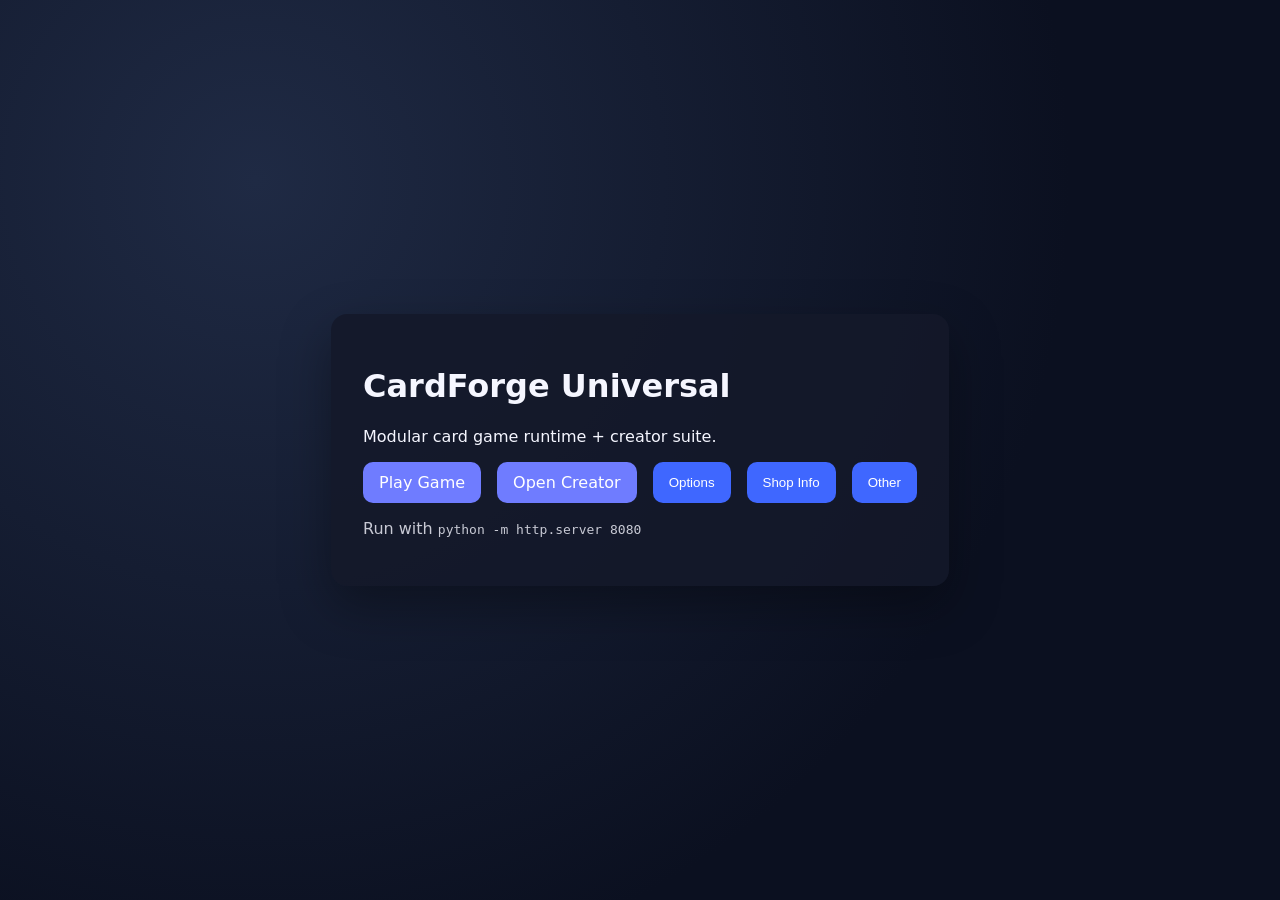
==== index.html @ 8f0e3f45 "Fix runtime toast reference errors" ====
<!doctype html>
<html lang="en">
<head>
  <meta charset="UTF-8" />
  <meta name="viewport" content="width=device-width,initial-scale=1" />
  <title>CardForge Universal</title>
  <link rel="stylesheet" href="styles.css" />
</head>
<body>
  <main class="launcher">
    <h1>CardForge Universal</h1>
    <p>Modular card game runtime + creator suite.</p>

    <div class="links">
      <a href="./game/index.html">Play Game</a>
      <a href="./creator/index.html">Open Creator</a>
      <button id="open-options">Options</button>
      <button id="open-shop">Shop Info</button>
      <button id="open-other">Other</button>
    </div>

    <section id="menu-panels">
      <article id="options-panel" class="menu-panel hidden"><h2>Options</h2><p>In-game options are available under Settings panel in Runtime.</p></article>
      <article id="shop-panel" class="menu-panel hidden"><h2>Shop</h2><p>Shop is available in Runtime with Daily Gift and pack bundles.</p></article>
      <article id="other-panel" class="menu-panel hidden"><h2>Carnex (auto-updating card index)</h2><div id="cardex-meta"></div><input id="cardex-search" placeholder="Search Carnex cards..." /><div id="cardex-list"></div></article>
    </section>

    <p class="hint">Run with <code>python -m http.server 8080</code></p>
  </main>

  <script>
    const panels = ['options-panel', 'shop-panel', 'other-panel'];
    function show(id) {
      panels.forEach((pid) => document.getElementById(pid).classList.toggle('hidden', pid !== id));
    }
    document.getElementById('open-options').onclick = () => show('options-panel');
    document.getElementById('open-shop').onclick = () => show('shop-panel');
    document.getElementById('open-other').onclick = async () => {
      show('other-panel');
      const res = await fetch('./cardex.json');
      const payload = await res.json();
      const meta = document.getElementById('cardex-meta');
      const list = document.getElementById('cardex-list');
      const search = document.getElementById('cardex-search');
      meta.textContent = `Updated: ${payload.updatedAt} • Cards: ${payload.count}`;
      const render = () => {
        const q = search.value.trim().toLowerCase();
        list.innerHTML = '';
        payload.cards
          .filter((c) => c.name.toLowerCase().includes(q))
          .slice(0, 250)
          .forEach((card) => {
            const row = document.createElement('article');
            row.className = `rarity-${card.rarity}`;
            row.textContent = `${card.name} [${card.type}] cost ${card.cost} • ability: ${card.ability.action} ${card.ability.amount}`;
            list.appendChild(row);
          });
      };
      search.oninput = render;
      render();
    };
  </script>
</body>
</html>
---- styles.css ----
:root {
  color-scheme: dark;
  font-family: Inter, system-ui, -apple-system, Segoe UI, Roboto, sans-serif;
}
body {
  margin: 0;
  min-height: 100dvh;
  background: radial-gradient(circle at 20% 20%, #1f2a44, #0b1020 65%);
  display: grid;
  place-items: center;
  color: #f5f6ff;
}
.launcher {
  max-width: 620px;
  padding: 2rem;
  border-radius: 16px;
  background: rgba(20, 24, 42, 0.88);
  box-shadow: 0 20px 50px rgba(0, 0, 0, 0.35);
}
.links { display: flex; gap: 1rem; }
a {
  background: #6f7cff;
  color: #fff;
  text-decoration: none;
  padding: 0.7rem 1rem;
  border-radius: 10px;
}
.hint { opacity: 0.8; }

button { background: #3f67ff; color:#fff; border:none; padding:.7rem 1rem; border-radius:10px; cursor:pointer; }
#menu-panels { margin-top:1rem; }
.menu-panel { background: rgba(20,24,42,.88); border:1px solid #344167; border-radius:12px; padding: .8rem; }
.hidden { display:none; }
#cardex-list { max-height: 320px; overflow:auto; display:grid; gap:.3rem; margin-top:.5rem; }
#cardex-list article { padding:.35rem .45rem; border-radius:8px; background:#11182e; border:1px solid #2d3f6b; }
#cardex-search { width:100%; margin-top:.4rem; padding:.45rem; border-radius:8px; border:1px solid #45527a; background:#11172d; color:#eef; }
.rarity-common { border-left:4px solid #bdbdbd; }
.rarity-rare { border-left:4px solid #5ea5ff; }
.rarity-epic { border-left:4px solid #c06fff; }
.rarity-legendary { border-left:4px solid #ffce5f; }
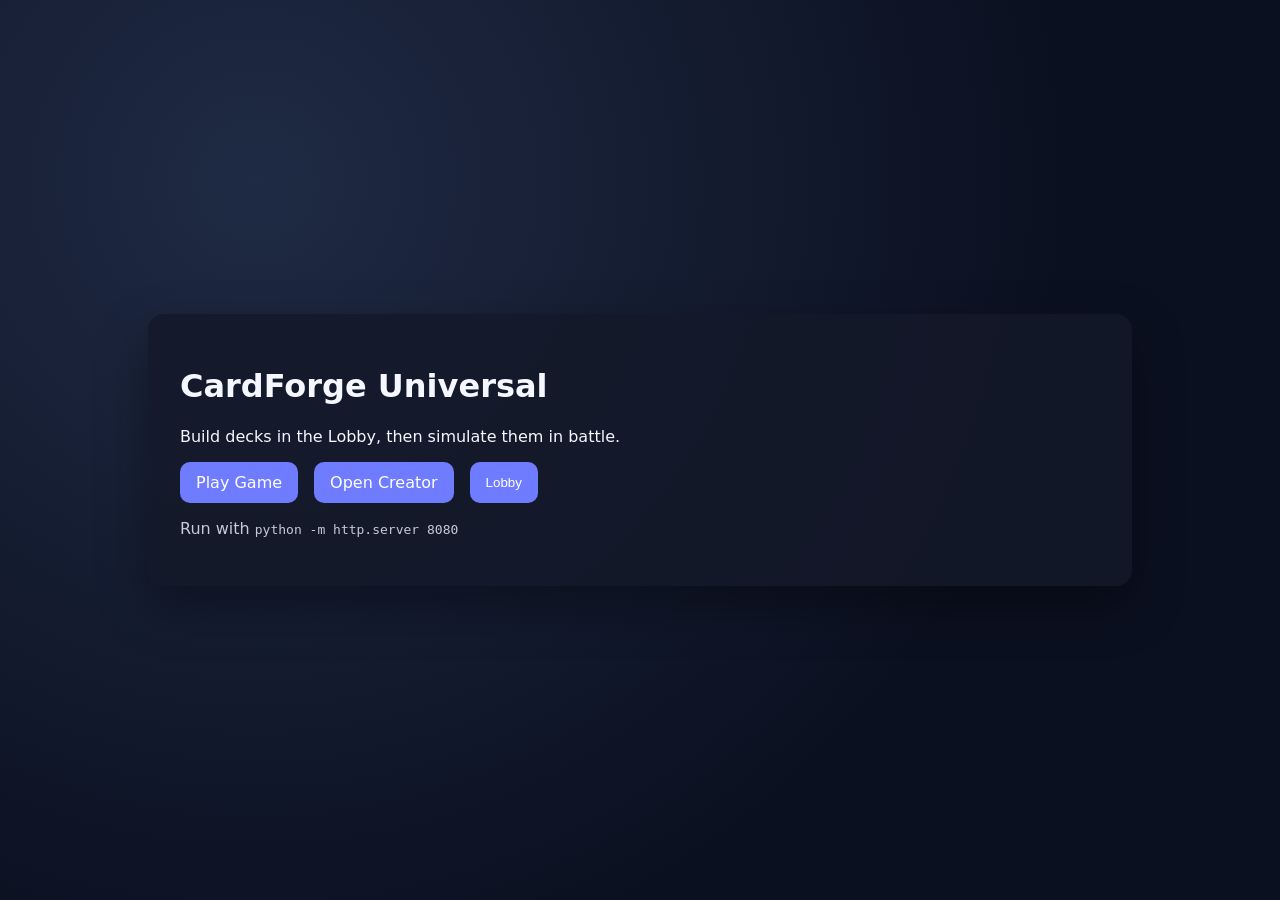
==== commit 872de326: "Add lobby flow, slot-based combat, and GEN1/GEN2 content split" ====
--- a/index.html
+++ b/index.html
@@ -9,56 +9,140 @@
 <body>
   <main class="launcher">
     <h1>CardForge Universal</h1>
-    <p>Modular card game runtime + creator suite.</p>
+    <p>Build decks in the Lobby, then simulate them in battle.</p>
 
     <div class="links">
       <a href="./game/index.html">Play Game</a>
       <a href="./creator/index.html">Open Creator</a>
-      <button id="open-options">Options</button>
-      <button id="open-shop">Shop Info</button>
-      <button id="open-other">Other</button>
+      <button id="open-lobby">Lobby</button>
     </div>
 
-    <section id="menu-panels">
-      <article id="options-panel" class="menu-panel hidden"><h2>Options</h2><p>In-game options are available under Settings panel in Runtime.</p></article>
-      <article id="shop-panel" class="menu-panel hidden"><h2>Shop</h2><p>Shop is available in Runtime with Daily Gift and pack bundles.</p></article>
-      <article id="other-panel" class="menu-panel hidden"><h2>Carnex (auto-updating card index)</h2><div id="cardex-meta"></div><input id="cardex-search" placeholder="Search Carnex cards..." /><div id="cardex-list"></div></article>
+    <section id="lobby-panel" class="menu-panel hidden">
+      <h2>Lobby</h2>
+      <div class="lobby-tabs">
+        <button data-tab="deck">Deck Builder</button>
+        <button data-tab="shop">Shop</button>
+        <button data-tab="carnifex">Carnifex</button>
+      </div>
+      <div id="deck-tab" class="tab-body"></div>
+      <div id="shop-tab" class="tab-body hidden"></div>
+      <div id="carnifex-tab" class="tab-body hidden">
+        <div id="cardex-meta"></div>
+        <input id="cardex-search" placeholder="Search cards, abilities, tags..." />
+        <div id="cardex-list"></div>
+      </div>
     </section>
 
     <p class="hint">Run with <code>python -m http.server 8080</code></p>
   </main>
 
-  <script>
-    const panels = ['options-panel', 'shop-panel', 'other-panel'];
-    function show(id) {
-      panels.forEach((pid) => document.getElementById(pid).classList.toggle('hidden', pid !== id));
-    }
-    document.getElementById('open-options').onclick = () => show('options-panel');
-    document.getElementById('open-shop').onclick = () => show('shop-panel');
-    document.getElementById('open-other').onclick = async () => {
-      show('other-panel');
-      const res = await fetch('./cardex.json');
-      const payload = await res.json();
-      const meta = document.getElementById('cardex-meta');
-      const list = document.getElementById('cardex-list');
-      const search = document.getElementById('cardex-search');
-      meta.textContent = `Updated: ${payload.updatedAt} • Cards: ${payload.count}`;
-      const render = () => {
-        const q = search.value.trim().toLowerCase();
-        list.innerHTML = '';
-        payload.cards
-          .filter((c) => c.name.toLowerCase().includes(q))
-          .slice(0, 250)
-          .forEach((card) => {
-            const row = document.createElement('article');
-            row.className = `rarity-${card.rarity}`;
-            row.textContent = `${card.name} [${card.type}] cost ${card.cost} • ability: ${card.ability.action} ${card.ability.amount}`;
-            list.appendChild(row);
-          });
-      };
-      search.oninput = render;
-      render();
-    };
-  </script>
+<script type="module">
+const STORAGE_KEY = 'cardforge.profile.v1';
+const lobby = document.getElementById('lobby-panel');
+const openLobby = document.getElementById('open-lobby');
+
+function loadProfile() {
+  const base = { economy: { gold: 400 }, collection: {}, customDecks: [], starterDeckId: 'starter-balanced-core' };
+  try { return { ...base, ...JSON.parse(localStorage.getItem(STORAGE_KEY) || '{}') }; } catch { return base; }
+}
+function saveProfile(profile) { localStorage.setItem(STORAGE_KEY, JSON.stringify(profile)); }
+
+openLobby.onclick = async () => {
+  lobby.classList.remove('hidden');
+  await renderDeckTab();
+  await renderShopTab();
+  await renderCarnifex();
+  showTab('deck');
+};
+if (window.location.hash === '#lobby') openLobby.click();
+
+document.querySelectorAll('[data-tab]').forEach((button) => button.onclick = () => showTab(button.dataset.tab));
+function showTab(tab) {
+  ['deck', 'shop', 'carnifex'].forEach((id) => document.getElementById(`${id}-tab`).classList.toggle('hidden', id !== tab));
+}
+
+async function renderDeckTab() {
+  const host = document.getElementById('deck-tab');
+  const profile = loadProfile();
+  const cards = (await (await fetch('./cardex.json')).json()).cards;
+  const response = await fetch('./game/deck_packs/starter_decks.json');
+  const deckPack = await response.json();
+  const allDecks = [...(deckPack.decks || []), ...(profile.customDecks || [])];
+  host.innerHTML = '<h3>Deck Builder + Simulator</h3>';
+
+  const deckSelect = document.createElement('select');
+  allDecks.forEach((deck) => {
+    const option = document.createElement('option');
+    option.value = deck.id;
+    option.textContent = `${deck.name} (${deck.entries.reduce((s, e) => s + e.count, 0)}/30)`;
+    option.selected = deck.id === profile.starterDeckId;
+    deckSelect.appendChild(option);
+  });
+  host.appendChild(deckSelect);
+
+  const setButton = document.createElement('button');
+  setButton.textContent = 'Set as Simulation Deck';
+  setButton.onclick = () => { profile.starterDeckId = deckSelect.value; saveProfile(profile); };
+  host.appendChild(setButton);
+
+  const saveButton = document.createElement('button');
+  saveButton.textContent = 'Save Copy to Custom Decks';
+  saveButton.onclick = () => {
+    const chosen = allDecks.find((d) => d.id === deckSelect.value);
+    if (!chosen) return;
+    const cloned = { ...chosen, id: `${chosen.id}-custom-${Date.now()}`, name: `${chosen.name} (Custom)` };
+    profile.customDecks = [...(profile.customDecks || []), cloned];
+    saveProfile(profile);
+    renderDeckTab();
+  };
+  host.appendChild(saveButton);
+
+  const list = document.createElement('div');
+  list.id = 'deck-list';
+  const selected = allDecks.find((d) => d.id === deckSelect.value) || allDecks[0];
+  (selected?.entries || []).forEach((entry) => {
+    const card = cards.find((c) => c.id === entry.cardId);
+    const row = document.createElement('article');
+    row.textContent = `${entry.count}x ${card?.name || entry.cardId}`;
+    list.appendChild(row);
+  });
+  host.appendChild(list);
+}
+
+async function renderShopTab() {
+  const host = document.getElementById('shop-tab');
+  const profile = loadProfile();
+  const store = await (await fetch('./game/store_packs/starter_store.json')).json();
+  host.innerHTML = `<h3>Shop</h3><div>Gold: ${profile.economy?.gold ?? 0}</div>`;
+  (store.products || []).forEach((p) => {
+    const row = document.createElement('article');
+    row.textContent = `${p.name} (${p.price}g) - ${p.description}`;
+    host.appendChild(row);
+  });
+}
+
+async function renderCarnifex() {
+  const payload = await (await fetch('./cardex.json')).json();
+  const meta = document.getElementById('cardex-meta');
+  const list = document.getElementById('cardex-list');
+  const search = document.getElementById('cardex-search');
+  meta.textContent = `Updated: ${payload.updatedAt} • Cards: ${payload.count}`;
+  const render = () => {
+    const q = search.value.trim().toLowerCase();
+    list.innerHTML = '';
+    payload.cards
+      .filter((c) => `${c.name} ${c.type} ${(c.tags || []).join(' ')} ${JSON.stringify(c.ability || {})}`.toLowerCase().includes(q))
+      .slice(0, 300)
+      .forEach((card) => {
+        const row = document.createElement('article');
+        row.className = `rarity-${card.rarity} cardex-card`;
+        row.innerHTML = `<strong>${card.name}</strong> <span>${card.type} • ${card.rarity}</span><div>Cost ${card.cost} • ${card.ability?.action || 'none'} ${card.ability?.amount || ''}</div>`;
+        list.appendChild(row);
+      });
+  };
+  search.oninput = render;
+  render();
+}
+</script>
 </body>
 </html>
--- a/styles.css
+++ b/styles.css
@@ -1,39 +1,17 @@
-:root {
-  color-scheme: dark;
-  font-family: Inter, system-ui, -apple-system, Segoe UI, Roboto, sans-serif;
-}
-body {
-  margin: 0;
-  min-height: 100dvh;
-  background: radial-gradient(circle at 20% 20%, #1f2a44, #0b1020 65%);
-  display: grid;
-  place-items: center;
-  color: #f5f6ff;
-}
-.launcher {
-  max-width: 620px;
-  padding: 2rem;
-  border-radius: 16px;
-  background: rgba(20, 24, 42, 0.88);
-  box-shadow: 0 20px 50px rgba(0, 0, 0, 0.35);
-}
-.links { display: flex; gap: 1rem; }
-a {
-  background: #6f7cff;
-  color: #fff;
-  text-decoration: none;
-  padding: 0.7rem 1rem;
-  border-radius: 10px;
-}
+:root { color-scheme: dark; font-family: Inter, system-ui, -apple-system, Segoe UI, Roboto, sans-serif; }
+body { margin: 0; min-height: 100dvh; background: radial-gradient(circle at 20% 20%, #1f2a44, #0b1020 65%); display: grid; place-items: center; color: #f5f6ff; }
+.launcher { width:min(920px,92vw); padding: 2rem; border-radius: 16px; background: rgba(20, 24, 42, 0.88); box-shadow: 0 20px 50px rgba(0, 0, 0, 0.35); }
+.links { display: flex; gap: 1rem; flex-wrap:wrap; }
+a,button { background: #6f7cff; color:#fff; text-decoration: none; border:none; padding: 0.7rem 1rem; border-radius: 10px; cursor:pointer; }
 .hint { opacity: 0.8; }
-
-button { background: #3f67ff; color:#fff; border:none; padding:.7rem 1rem; border-radius:10px; cursor:pointer; }
-#menu-panels { margin-top:1rem; }
-.menu-panel { background: rgba(20,24,42,.88); border:1px solid #344167; border-radius:12px; padding: .8rem; }
+.menu-panel { margin-top:1rem; background: rgba(20,24,42,.88); border:1px solid #344167; border-radius:12px; padding: .8rem; }
 .hidden { display:none; }
-#cardex-list { max-height: 320px; overflow:auto; display:grid; gap:.3rem; margin-top:.5rem; }
-#cardex-list article { padding:.35rem .45rem; border-radius:8px; background:#11182e; border:1px solid #2d3f6b; }
+.lobby-tabs { display:flex; gap:.5rem; margin-bottom:.6rem; }
+.tab-body { background:#0f152b; border:1px solid #2d3f6b; border-radius:10px; padding:.7rem; }
+#deck-list,#cardex-list { max-height: 320px; overflow:auto; display:grid; gap:.3rem; margin-top:.5rem; }
+#deck-list article,#cardex-list article { padding:.45rem .55rem; border-radius:8px; background:#11182e; border:1px solid #2d3f6b; }
 #cardex-search { width:100%; margin-top:.4rem; padding:.45rem; border-radius:8px; border:1px solid #45527a; background:#11172d; color:#eef; }
+.cardex-card span { opacity:.8; font-size:.85rem; margin-left:.5rem; }
 .rarity-common { border-left:4px solid #bdbdbd; }
 .rarity-rare { border-left:4px solid #5ea5ff; }
 .rarity-epic { border-left:4px solid #c06fff; }
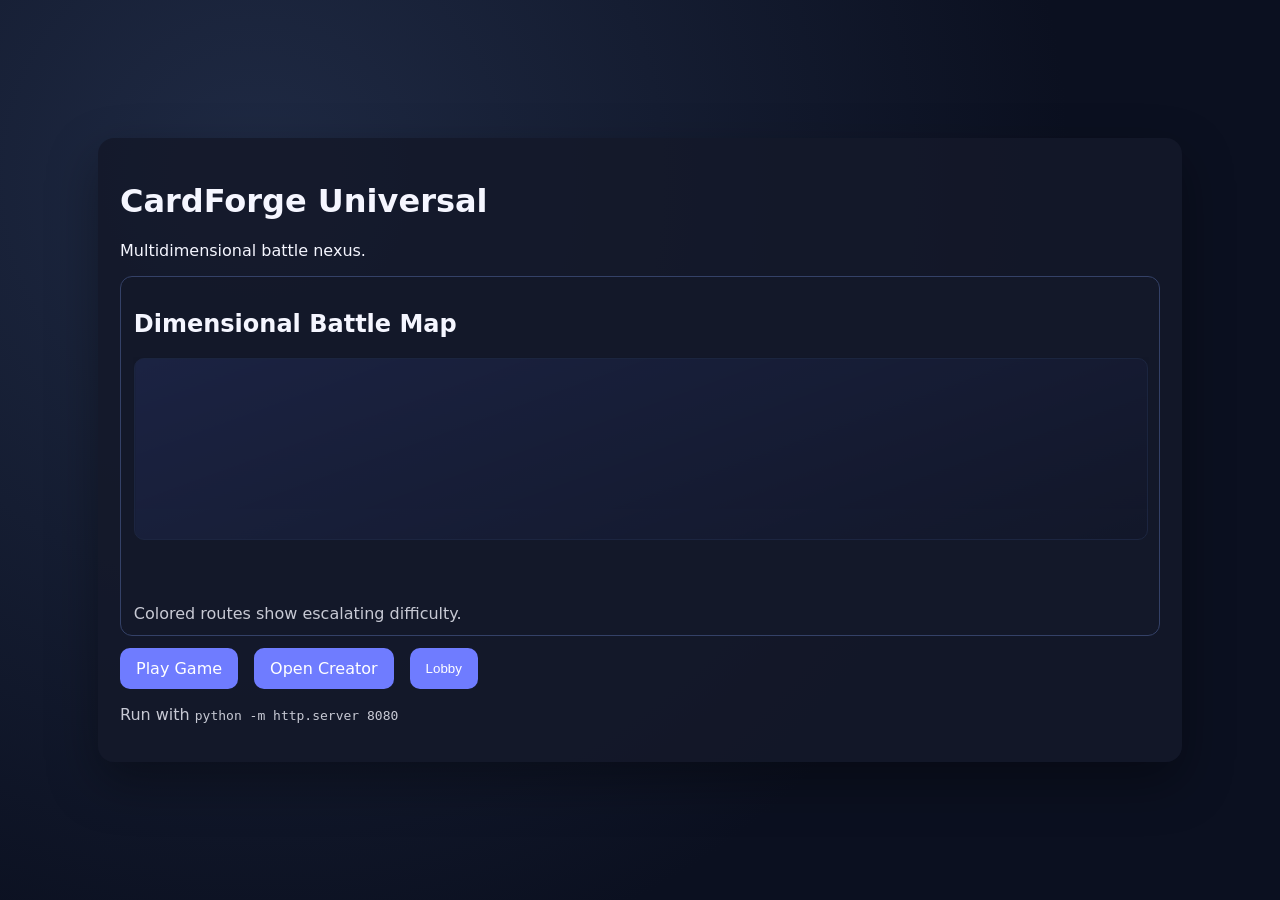
==== commit 12eba48e: "Replace binary galaxy asset with text placeholder and CSS fallback" ====
--- a/index.html
+++ b/index.html
@@ -9,7 +9,14 @@
 <body>
   <main class="launcher">
     <h1>CardForge Universal</h1>
-    <p>Build decks in the Lobby, then simulate them in battle.</p>
+    <p>Multidimensional battle nexus.</p>
+
+    <section class="battlemap panel">
+      <h2>Dimensional Battle Map</h2>
+      <div class="galaxy-bg" aria-label="Galaxy backdrop placeholder"></div>
+      <svg id="dimension-map" viewBox="0 0 900 260"></svg>
+      <div class="hint">Colored routes show escalating difficulty.</div>
+    </section>
 
     <div class="links">
       <a href="./game/index.html">Play Game</a>
@@ -20,45 +27,124 @@
     <section id="lobby-panel" class="menu-panel hidden">
       <h2>Lobby</h2>
       <div class="lobby-tabs">
+        <button data-tab="match">Matchmaking</button>
         <button data-tab="deck">Deck Builder</button>
         <button data-tab="shop">Shop</button>
-        <button data-tab="carnifex">Carnifex</button>
+        <button data-tab="carnifex">Codex</button>
+        <button data-tab="world">Visit Your World</button>
       </div>
-      <div id="deck-tab" class="tab-body"></div>
+      <div id="match-tab" class="tab-body"></div>
+      <div id="deck-tab" class="tab-body hidden"></div>
       <div id="shop-tab" class="tab-body hidden"></div>
       <div id="carnifex-tab" class="tab-body hidden">
         <div id="cardex-meta"></div>
         <input id="cardex-search" placeholder="Search cards, abilities, tags..." />
         <div id="cardex-list"></div>
+        <hr />
+        <label>Locate Dimension by Name</label>
+        <div class="row"><input id="dimension-input" placeholder="e.g. Aster-2" /><button id="dimension-locate">Locate Dimension</button></div>
+        <canvas id="dimension-canvas" width="860" height="340"></canvas>
       </div>
+      <div id="world-tab" class="tab-body hidden"><h3>Visit Your World</h3><button id="visit-world">Work in progress!</button></div>
     </section>
 
     <p class="hint">Run with <code>python -m http.server 8080</code></p>
   </main>
 
+  <div id="match-cinematic" class="hidden">
+    <div class="cinematic-card" id="cinematic-player">Novice</div>
+    <div class="cinematic-vs">VS</div>
+    <div class="cinematic-card" id="cinematic-opponent">Opponent</div>
+  </div>
+
 <script type="module">
 const STORAGE_KEY = 'cardforge.profile.v1';
+const WORLD_KEY = 'cardforge.world.seed.v1';
+const MATCH_KEY = 'cardforge.match.opponent.v1';
 const lobby = document.getElementById('lobby-panel');
 const openLobby = document.getElementById('open-lobby');
 
 function loadProfile() {
-  const base = { economy: { gold: 400 }, collection: {}, customDecks: [], starterDeckId: 'starter-balanced-core' };
+  const base = { economy: { gold: 400 }, collection: {}, customDecks: [], starterDeckId: 'starter-balanced-core', discoveredDimensions: [] };
   try { return { ...base, ...JSON.parse(localStorage.getItem(STORAGE_KEY) || '{}') }; } catch { return base; }
 }
 function saveProfile(profile) { localStorage.setItem(STORAGE_KEY, JSON.stringify(profile)); }
+
+function getSessionSeed() {
+  let seed = localStorage.getItem(WORLD_KEY);
+  if (!seed) {
+    seed = `${Date.now()}-${Math.floor(Math.random() * 99999)}`;
+    localStorage.setItem(WORLD_KEY, seed);
+  }
+  return seed;
+}
 
 openLobby.onclick = async () => {
   lobby.classList.remove('hidden');
+  await renderMatchTab();
   await renderDeckTab();
   await renderShopTab();
   await renderCarnifex();
-  showTab('deck');
+  showTab('match');
 };
 if (window.location.hash === '#lobby') openLobby.click();
 
 document.querySelectorAll('[data-tab]').forEach((button) => button.onclick = () => showTab(button.dataset.tab));
-function showTab(tab) {
-  ['deck', 'shop', 'carnifex'].forEach((id) => document.getElementById(`${id}-tab`).classList.toggle('hidden', id !== tab));
+function showTab(tab) { ['match', 'deck', 'shop', 'carnifex', 'world'].forEach((id) => document.getElementById(`${id}-tab`).classList.toggle('hidden', id !== tab)); }
+
+async function loadAiProfiles() {
+  const idx = await (await fetch('./game/ai_packs/index.json')).json();
+  const out = [];
+  for (const entry of idx.entries) {
+    const data = await (await fetch(`./game/ai_packs/${entry}`)).json();
+    if (data.personality) out.push(data);
+  }
+  return out.slice(0, 10);
+}
+
+function renderBattleMap(profiles) {
+  const svg = document.getElementById('dimension-map');
+  svg.innerHTML = '';
+  profiles.forEach((p, i) => {
+    const x = 60 + i * 82;
+    const y = 120 + Math.sin(i) * 50;
+    const color = p.level >= 8 ? '#ff6b6b' : p.level >= 6 ? '#ffb86b' : p.level >= 4 ? '#8ac6ff' : '#7dffa2';
+    if (i > 0) {
+      const prevX = 60 + (i - 1) * 82;
+      const prevY = 120 + Math.sin(i - 1) * 50;
+      svg.insertAdjacentHTML('beforeend', `<line x1="${prevX}" y1="${prevY}" x2="${x}" y2="${y}" stroke="${color}" stroke-width="3" opacity="0.7"/>`);
+    }
+    svg.insertAdjacentHTML('beforeend', `<circle cx="${x}" cy="${y}" r="16" fill="${color}" opacity="0.86"/><text x="${x}" y="${y + 4}" text-anchor="middle" fill="#050914" font-size="11">${p.level}</text>`);
+  });
+}
+
+async function renderMatchTab() {
+  const host = document.getElementById('match-tab');
+  const profiles = await loadAiProfiles();
+  renderBattleMap(profiles);
+  host.innerHTML = '<h3>Select Opponent Dimension</h3>';
+  const list = document.createElement('div');
+  list.id = 'deck-list';
+  profiles.forEach((p) => {
+    const row = document.createElement('article');
+    row.innerHTML = `<strong>${p.name}</strong> — Lvl ${p.level}<div>${p.personality.title} ${p.personality.dimensionTag}</div><small>${p.personality.backstory}</small>`;
+    const b = document.createElement('button');
+    b.textContent = 'Matchmake';
+    b.onclick = () => startCinematic('Novice', p);
+    row.appendChild(b);
+    list.appendChild(row);
+  });
+  host.appendChild(list);
+}
+
+function startCinematic(playerName, aiProfile) {
+  localStorage.setItem(MATCH_KEY, aiProfile.id);
+  const cinematic = document.getElementById('match-cinematic');
+  document.getElementById('cinematic-player').textContent = playerName;
+  document.getElementById('cinematic-opponent').textContent = aiProfile.name;
+  cinematic.classList.remove('hidden');
+  setTimeout(() => { cinematic.classList.add('fade'); }, 300);
+  setTimeout(() => { window.location.assign('./game/index.html'); }, 2800);
 }
 
 async function renderDeckTab() {
@@ -69,7 +155,6 @@
   const deckPack = await response.json();
   const allDecks = [...(deckPack.decks || []), ...(profile.customDecks || [])];
   host.innerHTML = '<h3>Deck Builder + Simulator</h3>';
-
   const deckSelect = document.createElement('select');
   allDecks.forEach((deck) => {
     const option = document.createElement('option');
@@ -79,12 +164,10 @@
     deckSelect.appendChild(option);
   });
   host.appendChild(deckSelect);
-
   const setButton = document.createElement('button');
   setButton.textContent = 'Set as Simulation Deck';
   setButton.onclick = () => { profile.starterDeckId = deckSelect.value; saveProfile(profile); };
   host.appendChild(setButton);
-
   const saveButton = document.createElement('button');
   saveButton.textContent = 'Save Copy to Custom Decks';
   saveButton.onclick = () => {
@@ -92,13 +175,10 @@
     if (!chosen) return;
     const cloned = { ...chosen, id: `${chosen.id}-custom-${Date.now()}`, name: `${chosen.name} (Custom)` };
     profile.customDecks = [...(profile.customDecks || []), cloned];
-    saveProfile(profile);
-    renderDeckTab();
+    saveProfile(profile); renderDeckTab();
   };
   host.appendChild(saveButton);
-
-  const list = document.createElement('div');
-  list.id = 'deck-list';
+  const list = document.createElement('div'); list.id = 'deck-list';
   const selected = allDecks.find((d) => d.id === deckSelect.value) || allDecks[0];
   (selected?.entries || []).forEach((entry) => {
     const card = cards.find((c) => c.id === entry.cardId);
@@ -121,6 +201,29 @@
   });
 }
 
+function seededRandom(seed) { let t = 0; for (let i = 0; i < seed.length; i++) t += seed.charCodeAt(i) * (i + 1); return () => { t = (t * 9301 + 49297) % 233280; return t / 233280; }; }
+function drawDimensionSystem(name) {
+  const canvas = document.getElementById('dimension-canvas');
+  const ctx = canvas.getContext('2d');
+  const seed = `${getSessionSeed()}-${name}`;
+  const rand = seededRandom(seed);
+  ctx.clearRect(0, 0, canvas.width, canvas.height);
+  ctx.fillStyle = '#050914'; ctx.fillRect(0,0,canvas.width,canvas.height);
+  const cx = canvas.width / 2, cy = canvas.height / 2;
+  ctx.fillStyle = '#ffd58a'; ctx.beginPath(); ctx.arc(cx, cy, 20, 0, Math.PI*2); ctx.fill();
+  for (let i = 0; i < 6; i++) {
+    const r = 40 + i * 36;
+    ctx.strokeStyle = `hsla(${Math.floor(rand()*360)},80%,70%,0.55)`;
+    ctx.beginPath(); ctx.arc(cx, cy, r, 0, Math.PI*2); ctx.stroke();
+    const a = rand() * Math.PI * 2;
+    const px = cx + Math.cos(a) * r;
+    const py = cy + Math.sin(a) * r;
+    ctx.fillStyle = `hsl(${Math.floor(rand()*360)},85%,60%)`;
+    ctx.beginPath(); ctx.arc(px, py, 6 + rand()*7, 0, Math.PI*2); ctx.fill();
+  }
+  ctx.fillStyle = '#bdd1ff'; ctx.fillText(`Dimension: ${name}`, 12, 18);
+}
+
 async function renderCarnifex() {
   const payload = await (await fetch('./cardex.json')).json();
   const meta = document.getElementById('cardex-meta');
@@ -128,21 +231,23 @@
   const search = document.getElementById('cardex-search');
   meta.textContent = `Updated: ${payload.updatedAt} • Cards: ${payload.count}`;
   const render = () => {
-    const q = search.value.trim().toLowerCase();
-    list.innerHTML = '';
-    payload.cards
-      .filter((c) => `${c.name} ${c.type} ${(c.tags || []).join(' ')} ${JSON.stringify(c.ability || {})}`.toLowerCase().includes(q))
-      .slice(0, 300)
-      .forEach((card) => {
-        const row = document.createElement('article');
-        row.className = `rarity-${card.rarity} cardex-card`;
-        row.innerHTML = `<strong>${card.name}</strong> <span>${card.type} • ${card.rarity}</span><div>Cost ${card.cost} • ${card.ability?.action || 'none'} ${card.ability?.amount || ''}</div>`;
-        list.appendChild(row);
-      });
+    const q = search.value.trim().toLowerCase(); list.innerHTML = '';
+    payload.cards.filter((c) => `${c.name} ${c.type} ${(c.tags || []).join(' ')} ${JSON.stringify(c.ability || {})} ${c.bibliography || ''}`.toLowerCase().includes(q)).slice(0, 300).forEach((card) => {
+      const row = document.createElement('article'); row.className = `rarity-${card.rarity} cardex-card`;
+      row.innerHTML = `<strong>${card.name}</strong> <span>${card.type} • ${card.rarity}</span><div>Cost ${card.cost} • ${card.ability?.action || 'none'} ${card.ability?.amount || ''}</div><small>${card.bibliography || ''}</small>`;
+      list.appendChild(row);
+    });
   };
-  search.oninput = render;
-  render();
-}
+  search.oninput = render; render();
+  document.getElementById('dimension-locate').onclick = () => {
+    const name = document.getElementById('dimension-input').value.trim() || 'Unknown';
+    drawDimensionSystem(name);
+    const profile = loadProfile();
+    if (!profile.discoveredDimensions.includes(name)) { profile.discoveredDimensions.push(name); saveProfile(profile); }
+  };
+}
+
+document.getElementById('visit-world').onclick = () => alert('Work in progress!');
 </script>
 </body>
 </html>
--- a/styles.css
+++ b/styles.css
@@ -1,18 +1,29 @@
 :root { color-scheme: dark; font-family: Inter, system-ui, -apple-system, Segoe UI, Roboto, sans-serif; }
 body { margin: 0; min-height: 100dvh; background: radial-gradient(circle at 20% 20%, #1f2a44, #0b1020 65%); display: grid; place-items: center; color: #f5f6ff; }
-.launcher { width:min(920px,92vw); padding: 2rem; border-radius: 16px; background: rgba(20, 24, 42, 0.88); box-shadow: 0 20px 50px rgba(0, 0, 0, 0.35); }
-.links { display: flex; gap: 1rem; flex-wrap:wrap; }
+.launcher { width:min(1040px,94vw); padding: 1.4rem; border-radius: 16px; background: rgba(20, 24, 42, 0.88); box-shadow: 0 20px 50px rgba(0, 0, 0, 0.35); }
+.links { display: flex; gap: 1rem; flex-wrap:wrap; margin-top:.7rem; }
 a,button { background: #6f7cff; color:#fff; text-decoration: none; border:none; padding: 0.7rem 1rem; border-radius: 10px; cursor:pointer; }
 .hint { opacity: 0.8; }
-.menu-panel { margin-top:1rem; background: rgba(20,24,42,.88); border:1px solid #344167; border-radius:12px; padding: .8rem; }
-.hidden { display:none; }
-.lobby-tabs { display:flex; gap:.5rem; margin-bottom:.6rem; }
+.panel { background: rgba(20,24,42,.88); border:1px solid #344167; border-radius:12px; padding: .8rem; }
+.battlemap { position: relative; overflow:hidden; }
+.galaxy-bg { width:100%; height:180px; border-radius:10px; border:1px solid #2d3f6b; background-image: linear-gradient(160deg, rgba(90,120,255,.35), rgba(17,22,44,.85)), url("./galaxybackdrop.png"); background-size: cover; background-position: center; opacity:.35; }
+#dimension-map { width:100%; height:220px; margin-top:-160px; position:relative; z-index:2; }
+.menu-panel { margin-top:1rem; }
+.hidden { display:none !important; }
+.lobby-tabs { display:flex; gap:.5rem; margin-bottom:.6rem; flex-wrap:wrap; }
 .tab-body { background:#0f152b; border:1px solid #2d3f6b; border-radius:10px; padding:.7rem; }
 #deck-list,#cardex-list { max-height: 320px; overflow:auto; display:grid; gap:.3rem; margin-top:.5rem; }
 #deck-list article,#cardex-list article { padding:.45rem .55rem; border-radius:8px; background:#11182e; border:1px solid #2d3f6b; }
-#cardex-search { width:100%; margin-top:.4rem; padding:.45rem; border-radius:8px; border:1px solid #45527a; background:#11172d; color:#eef; }
+#cardex-search,#dimension-input { width:100%; margin-top:.4rem; padding:.45rem; border-radius:8px; border:1px solid #45527a; background:#11172d; color:#eef; }
+.row { display:flex; gap:.5rem; align-items:center; }
+#dimension-canvas { width:100%; border:1px solid #334a7c; border-radius:10px; margin-top:.5rem; background:#060a16; }
 .cardex-card span { opacity:.8; font-size:.85rem; margin-left:.5rem; }
 .rarity-common { border-left:4px solid #bdbdbd; }
 .rarity-rare { border-left:4px solid #5ea5ff; }
 .rarity-epic { border-left:4px solid #c06fff; }
 .rarity-legendary { border-left:4px solid #ffce5f; }
+#match-cinematic { position:fixed; inset:0; background: radial-gradient(circle,#11193a,#04060d); display:grid; place-items:center; gap:1rem; z-index:100; opacity:1; transition:opacity .8s; }
+#match-cinematic.fade { opacity:0; }
+.cinematic-card { font-size:2rem; letter-spacing:.08em; animation:fadeIn 1.1s ease; }
+.cinematic-vs { font-size:3rem; color:#ffdb86; }
+@keyframes fadeIn { from{opacity:0; transform:translateY(18px);} to{opacity:1; transform:translateY(0);} }
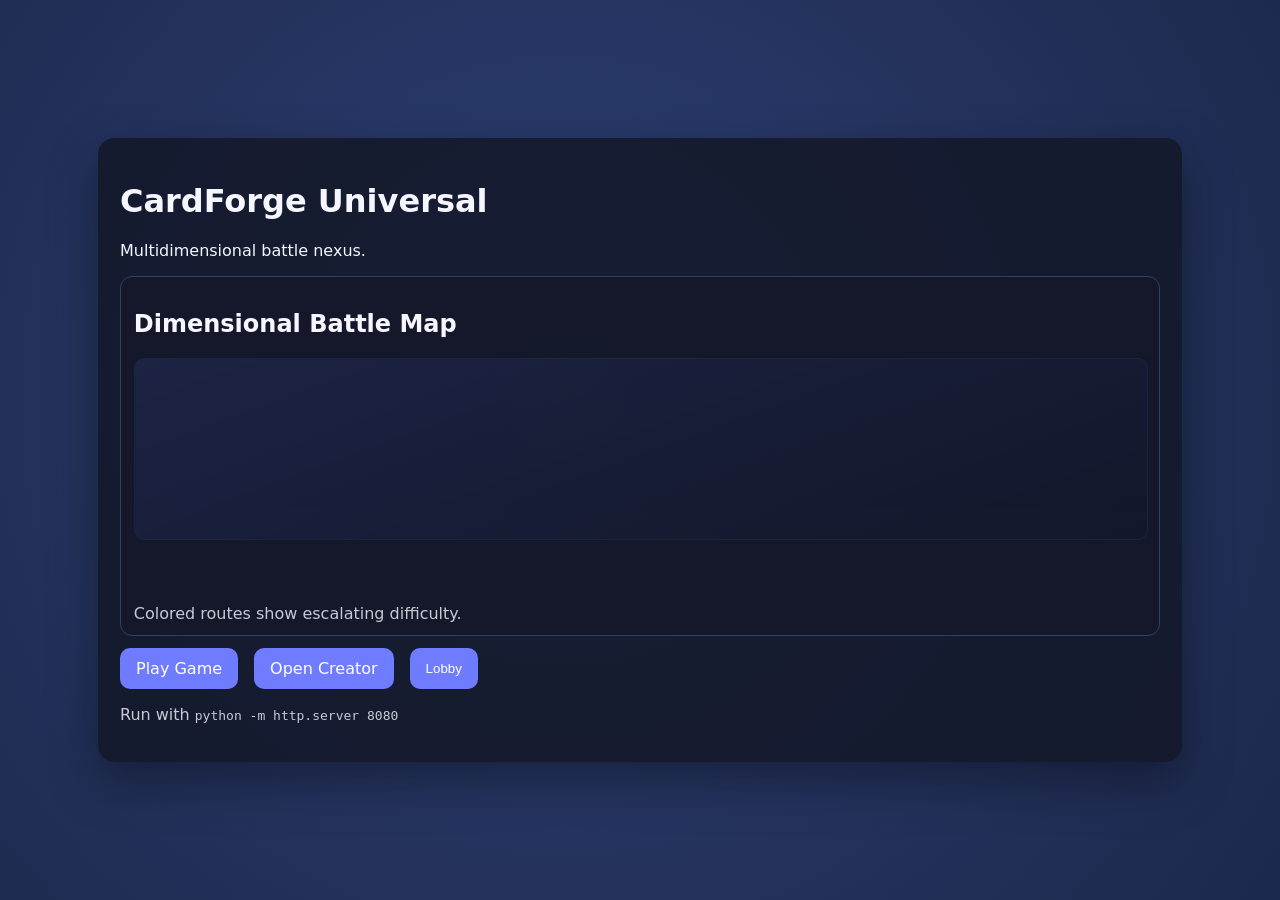
==== commit 81ef25f5: "Upgrade AI roster/tactics and enforce summon sickness + monarch lobby" ====
--- a/index.html
+++ b/index.html
@@ -26,15 +26,18 @@
 
     <section id="lobby-panel" class="menu-panel hidden">
       <h2>Lobby</h2>
+      <label>Color Scheme <select id="lobby-scheme"><option value="arcane">Arcane</option><option value="monarch">Monarch</option></select></label>
       <div class="lobby-tabs">
         <button data-tab="match">Matchmaking</button>
         <button data-tab="deck">Deck Builder</button>
+        <button data-tab="quests">Quest Board</button>
         <button data-tab="shop">Shop</button>
         <button data-tab="carnifex">Codex</button>
         <button data-tab="world">Visit Your World</button>
       </div>
       <div id="match-tab" class="tab-body"></div>
       <div id="deck-tab" class="tab-body hidden"></div>
+      <div id="quests-tab" class="tab-body hidden"></div>
       <div id="shop-tab" class="tab-body hidden"></div>
       <div id="carnifex-tab" class="tab-body hidden">
         <div id="cardex-meta"></div>
@@ -83,6 +86,7 @@
   lobby.classList.remove('hidden');
   await renderMatchTab();
   await renderDeckTab();
+  await renderQuestTab();
   await renderShopTab();
   await renderCarnifex();
   showTab('match');
@@ -90,7 +94,7 @@
 if (window.location.hash === '#lobby') openLobby.click();
 
 document.querySelectorAll('[data-tab]').forEach((button) => button.onclick = () => showTab(button.dataset.tab));
-function showTab(tab) { ['match', 'deck', 'shop', 'carnifex', 'world'].forEach((id) => document.getElementById(`${id}-tab`).classList.toggle('hidden', id !== tab)); }
+function showTab(tab) { ['match', 'deck', 'quests', 'shop', 'carnifex', 'world'].forEach((id) => document.getElementById(`${id}-tab`).classList.toggle('hidden', id !== tab)); }
 
 async function loadAiProfiles() {
   const idx = await (await fetch('./game/ai_packs/index.json')).json();
@@ -99,7 +103,7 @@
     const data = await (await fetch(`./game/ai_packs/${entry}`)).json();
     if (data.personality) out.push(data);
   }
-  return out.slice(0, 10);
+  return out.sort((a,b)=>(a.level??1)-(b.level??1));
 }
 
 function renderBattleMap(profiles) {
@@ -120,6 +124,7 @@
 
 async function renderMatchTab() {
   const host = document.getElementById('match-tab');
+  const profileState = loadProfile();
   const profiles = await loadAiProfiles();
   renderBattleMap(profiles);
   host.innerHTML = '<h3>Select Opponent Dimension</h3>';
@@ -127,9 +132,12 @@
   list.id = 'deck-list';
   profiles.forEach((p) => {
     const row = document.createElement('article');
-    row.innerHTML = `<strong>${p.name}</strong> — Lvl ${p.level}<div>${p.personality.title} ${p.personality.dimensionTag}</div><small>${p.personality.backstory}</small>`;
+    const gate = Math.max(0, (p.level ?? 1) - 3);
+    const unlocked = (profileState.stats?.wins ?? 0) >= gate;
+    row.innerHTML = `<strong>${p.name}</strong> — Lvl ${p.level}<div>${p.personality.title} ${p.personality.dimensionTag}</div><small>${p.personality.backstory}</small><div>${unlocked ? 'Unlocked' : `Locked: win ${gate} total matches`}</div>`;
     const b = document.createElement('button');
     b.textContent = 'Matchmake';
+    b.disabled = !unlocked;
     b.onclick = () => startCinematic('Novice', p);
     row.appendChild(b);
     list.appendChild(row);
@@ -145,6 +153,36 @@
   cinematic.classList.remove('hidden');
   setTimeout(() => { cinematic.classList.add('fade'); }, 300);
   setTimeout(() => { window.location.assign('./game/index.html'); }, 2800);
+}
+
+
+async function renderQuestTab() {
+  const host = document.getElementById('quests-tab');
+  const profile = loadProfile();
+  const qp = await (await fetch('./game/quest_packs/daily.json')).json();
+  const quests = qp.quests || [];
+  host.innerHTML = '<h3>Quest Board</h3>';
+  quests.forEach((q) => {
+    const current = profile.questProgress?.[q.metric] ?? 0;
+    const done = current >= q.target;
+    const claimed = !!(profile.questClaims || {})[q.id];
+    const row = document.createElement('article');
+    row.innerHTML = `<strong>${q.goal}</strong><div>${current}/${q.target} • Reward ${q.reward}g</div>`;
+    const b = document.createElement('button');
+    b.textContent = claimed ? 'Claimed' : 'Claim';
+    b.disabled = claimed || !done;
+    b.onclick = () => {
+      profile.questClaims = profile.questClaims || {};
+      profile.economy = profile.economy || { gold: 0 };
+      profile.questClaims[q.id] = true;
+      profile.economy.gold = (profile.economy.gold || 0) + q.reward;
+      saveProfile(profile);
+      renderQuestTab();
+      renderShopTab();
+    };
+    row.appendChild(b);
+    host.appendChild(row);
+  });
 }
 
 async function renderDeckTab() {
@@ -202,26 +240,49 @@
 }
 
 function seededRandom(seed) { let t = 0; for (let i = 0; i < seed.length; i++) t += seed.charCodeAt(i) * (i + 1); return () => { t = (t * 9301 + 49297) % 233280; return t / 233280; }; }
+let orbitAnimHandle = null;
+let currentSystem = null;
+
 function drawDimensionSystem(name) {
   const canvas = document.getElementById('dimension-canvas');
   const ctx = canvas.getContext('2d');
   const seed = `${getSessionSeed()}-${name}`;
   const rand = seededRandom(seed);
-  ctx.clearRect(0, 0, canvas.width, canvas.height);
-  ctx.fillStyle = '#050914'; ctx.fillRect(0,0,canvas.width,canvas.height);
-  const cx = canvas.width / 2, cy = canvas.height / 2;
-  ctx.fillStyle = '#ffd58a'; ctx.beginPath(); ctx.arc(cx, cy, 20, 0, Math.PI*2); ctx.fill();
-  for (let i = 0; i < 6; i++) {
-    const r = 40 + i * 36;
-    ctx.strokeStyle = `hsla(${Math.floor(rand()*360)},80%,70%,0.55)`;
-    ctx.beginPath(); ctx.arc(cx, cy, r, 0, Math.PI*2); ctx.stroke();
-    const a = rand() * Math.PI * 2;
-    const px = cx + Math.cos(a) * r;
-    const py = cy + Math.sin(a) * r;
-    ctx.fillStyle = `hsl(${Math.floor(rand()*360)},85%,60%)`;
-    ctx.beginPath(); ctx.arc(px, py, 6 + rand()*7, 0, Math.PI*2); ctx.fill();
-  }
-  ctx.fillStyle = '#bdd1ff'; ctx.fillText(`Dimension: ${name}`, 12, 18);
+  const planets = Array.from({ length: 6 }, (_, i) => ({
+    id: `P-${i + 1}`,
+    radius: 40 + i * 36,
+    angle: rand() * Math.PI * 2,
+    speed: 0.002 + (i * 0.0007),
+    size: 6 + rand() * 7,
+    color: `hsl(${Math.floor(rand() * 360)},85%,60%)`,
+    terrain: ['crystal','ash','oceanic','forest','storm','ice'][i % 6],
+  }));
+  currentSystem = { name, planets };
+  if (orbitAnimHandle) cancelAnimationFrame(orbitAnimHandle);
+
+  const renderFrame = () => {
+    ctx.clearRect(0, 0, canvas.width, canvas.height);
+    ctx.fillStyle = '#050914'; ctx.fillRect(0,0,canvas.width,canvas.height);
+    const cx = canvas.width / 2, cy = canvas.height / 2;
+    ctx.fillStyle = '#ffd58a'; ctx.beginPath(); ctx.arc(cx, cy, 20, 0, Math.PI*2); ctx.fill();
+    planets.forEach((p) => {
+      ctx.strokeStyle = 'hsla(210,65%,75%,0.35)';
+      ctx.beginPath(); ctx.arc(cx, cy, p.radius, 0, Math.PI * 2); ctx.stroke();
+      p.angle += p.speed;
+      const px = cx + Math.cos(p.angle) * p.radius;
+      const py = cy + Math.sin(p.angle) * p.radius;
+      p.x = px; p.y = py;
+      const grad = ctx.createRadialGradient(px - p.size * 0.3, py - p.size * 0.3, 1, px, py, p.size);
+      grad.addColorStop(0, '#ffffff');
+      grad.addColorStop(1, p.color);
+      ctx.fillStyle = grad;
+      ctx.beginPath(); ctx.arc(px, py, p.size, 0, Math.PI * 2); ctx.fill();
+    });
+    ctx.fillStyle = '#bdd1ff';
+    ctx.fillText(`Dimension: ${name}`, 12, 18);
+    orbitAnimHandle = requestAnimationFrame(renderFrame);
+  };
+  renderFrame();
 }
 
 async function renderCarnifex() {
@@ -247,6 +308,26 @@
   };
 }
 
+document.getElementById('dimension-canvas').addEventListener('click', (event) => {
+  if (!currentSystem) return;
+  const rect = event.target.getBoundingClientRect();
+  const x = (event.clientX - rect.left) * (event.target.width / rect.width);
+  const y = (event.clientY - rect.top) * (event.target.height / rect.height);
+  const hit = currentSystem.planets.find((p) => p.x && Math.hypot(p.x - x, p.y - y) <= p.size + 4);
+  if (hit) alert(`${currentSystem.name} • ${hit.id}\nTerrain: ${hit.terrain}`);
+});
+
+
+const schemeSelect = document.getElementById('lobby-scheme');
+const savedScheme = localStorage.getItem('cardforge.lobby.scheme') || 'arcane';
+document.body.classList.toggle('scheme-monarch', savedScheme === 'monarch');
+schemeSelect.value = savedScheme;
+schemeSelect.onchange = () => {
+  const v = schemeSelect.value;
+  localStorage.setItem('cardforge.lobby.scheme', v);
+  document.body.classList.toggle('scheme-monarch', v === 'monarch');
+};
+
 document.getElementById('visit-world').onclick = () => alert('Work in progress!');
 </script>
 </body>
--- a/styles.css
+++ b/styles.css
@@ -1,5 +1,6 @@
 :root { color-scheme: dark; font-family: Inter, system-ui, -apple-system, Segoe UI, Roboto, sans-serif; }
-body { margin: 0; min-height: 100dvh; background: radial-gradient(circle at 20% 20%, #1f2a44, #0b1020 65%); display: grid; place-items: center; color: #f5f6ff; }
+body { margin: 0; min-height: 100dvh; background: radial-gradient(circle at 20% 20%, #2d3f74, #0b1020 65%); background-size: 220% 220%; animation: lobbyShift 18s ease infinite; display: grid; place-items: center; color: #f5f6ff; }
+@keyframes lobbyShift { 0%{background-position:0% 40%} 50%{background-position:100% 60%} 100%{background-position:0% 40%} }
 .launcher { width:min(1040px,94vw); padding: 1.4rem; border-radius: 16px; background: rgba(20, 24, 42, 0.88); box-shadow: 0 20px 50px rgba(0, 0, 0, 0.35); }
 .links { display: flex; gap: 1rem; flex-wrap:wrap; margin-top:.7rem; }
 a,button { background: #6f7cff; color:#fff; text-decoration: none; border:none; padding: 0.7rem 1rem; border-radius: 10px; cursor:pointer; }
@@ -27,3 +28,8 @@
 .cinematic-card { font-size:2rem; letter-spacing:.08em; animation:fadeIn 1.1s ease; }
 .cinematic-vs { font-size:3rem; color:#ffdb86; }
 @keyframes fadeIn { from{opacity:0; transform:translateY(18px);} to{opacity:1; transform:translateY(0);} }
+
+body.scheme-monarch { background: radial-gradient(circle at 30% 20%, #3a3118, #070707 62%); color:#f8e5a8; }
+body.scheme-monarch .launcher { background: rgba(18,15,8,.92); border:1px solid #7b6630; }
+body.scheme-monarch a, body.scheme-monarch button { background:#1b1710; color:#f4d47c; border:1px solid #a98b3a; }
+body.scheme-monarch .tab-body, body.scheme-monarch .panel { background:#120f08; border-color:#7a6432; }
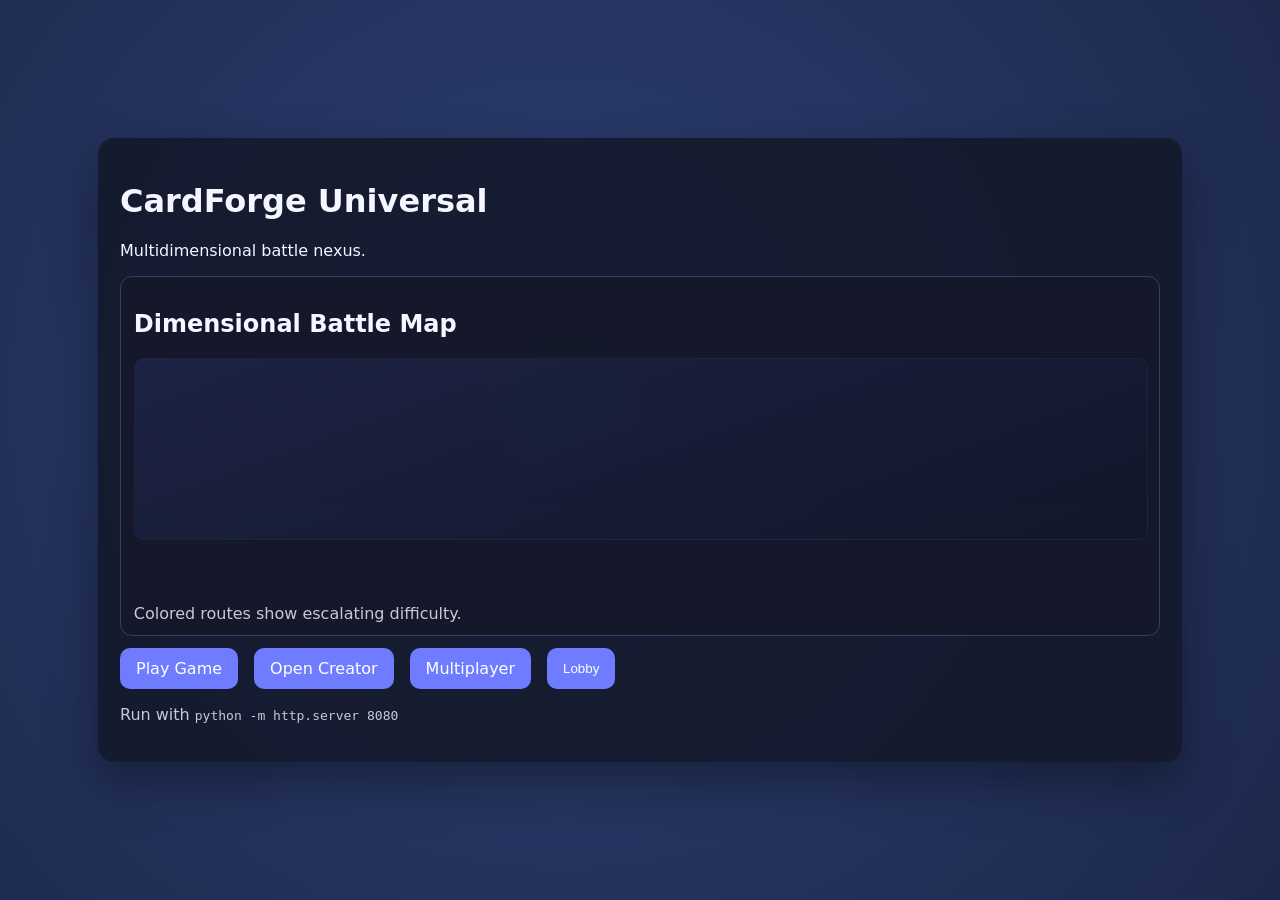
==== commit 4a52e8cf: "Add runtime loading UI and multiplayer launcher option" ====
--- a/index.html
+++ b/index.html
@@ -21,8 +21,11 @@
     <div class="links">
       <a href="./game/index.html">Play Game</a>
       <a href="./creator/index.html">Open Creator</a>
+      <a href="./multiplayer/index.html">Multiplayer</a>
       <button id="open-lobby">Lobby</button>
     </div>
+
+    <section id="loading-panel" class="menu-panel hidden"><h2>Loading Assets</h2><div id="loading-files"></div></section>
 
     <section id="lobby-panel" class="menu-panel hidden">
       <h2>Lobby</h2>
@@ -83,12 +86,22 @@
 }
 
 openLobby.onclick = async () => {
+  const loading = document.getElementById('loading-panel');
+  const fileLog = document.getElementById('loading-files');
+  const push=(msg)=>{const row=document.createElement('div');row.textContent=msg;fileLog.prepend(row);};
+  loading.classList.remove('hidden');
+  push('Loading AI packs...');
+  await renderMatchTab();
+  push('Loading deck data...');
+  await renderDeckTab();
+  push('Loading quests...');
+  await renderQuestTab();
+  push('Loading store...');
+  await renderShopTab();
+  push('Loading codex index...');
+  await renderCarnifex();
+  loading.classList.add('hidden');
   lobby.classList.remove('hidden');
-  await renderMatchTab();
-  await renderDeckTab();
-  await renderQuestTab();
-  await renderShopTab();
-  await renderCarnifex();
   showTab('match');
 };
 if (window.location.hash === '#lobby') openLobby.click();
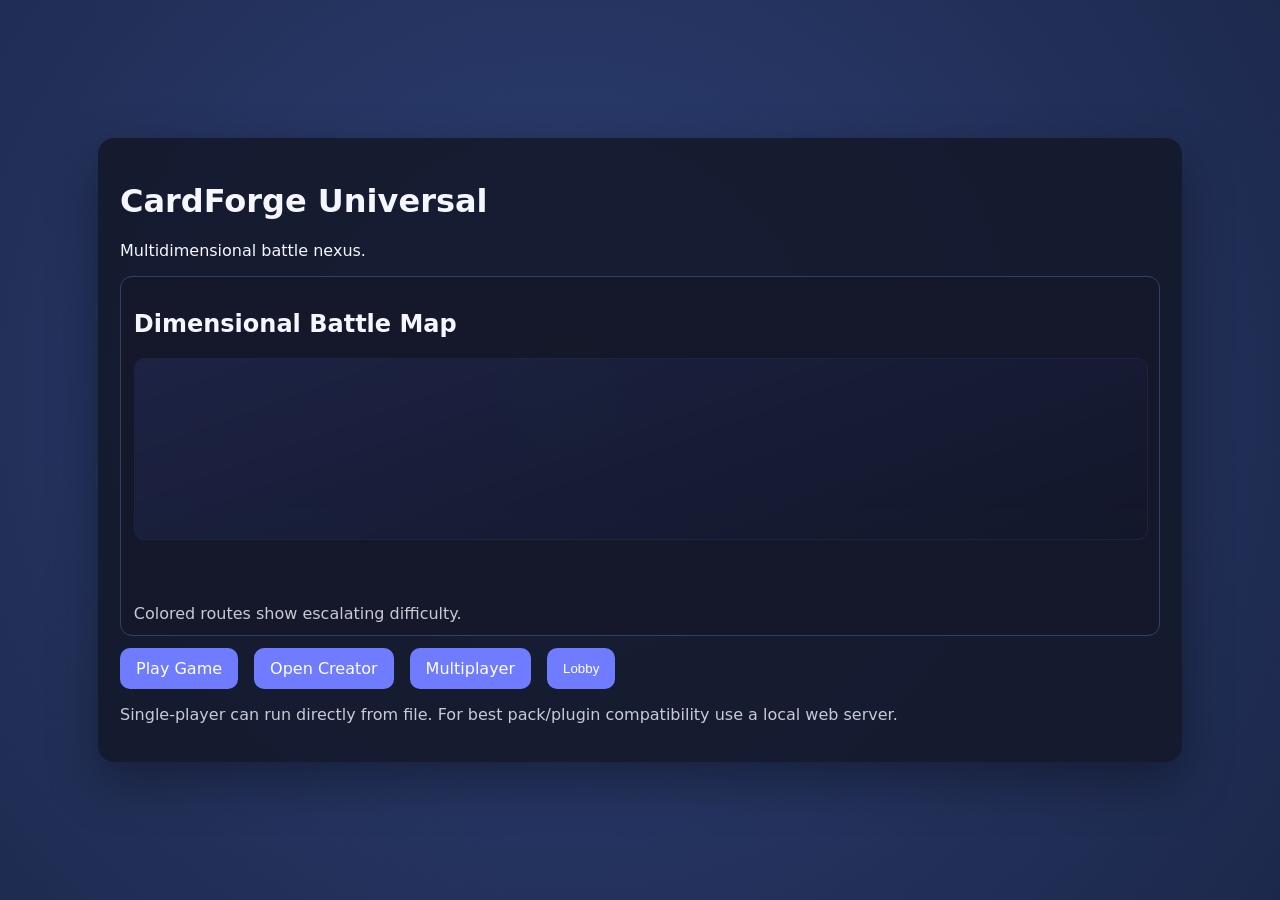
==== commit c730b65d: "Add file:// local-mode fallback and cleaner runtime UI" ====
--- a/index.html
+++ b/index.html
@@ -54,7 +54,7 @@
       <div id="world-tab" class="tab-body hidden"><h3>Visit Your World</h3><button id="visit-world">Work in progress!</button></div>
     </section>
 
-    <p class="hint">Run with <code>python -m http.server 8080</code></p>
+    <p class="hint">Single-player can run directly from file. For best pack/plugin compatibility use a local web server.</p>
   </main>
 
   <div id="match-cinematic" class="hidden">
@@ -67,6 +67,47 @@
 const STORAGE_KEY = 'cardforge.profile.v1';
 const WORLD_KEY = 'cardforge.world.seed.v1';
 const MATCH_KEY = 'cardforge.match.opponent.v1';
+const LOCAL_MODE = window.location.protocol === 'file:';
+const LOCAL_DATA = {
+  aiIndex: { entries: [] },
+  quests: { quests: [{ id: 'local-win', goal: 'Win 1 match', metric: 'wins', target: 1, reward: 120 }] },
+  store: { products: [{ id: 'local-pack', name: 'Local Starter Pack', price: 60, cardsPerPack: 3 }] },
+  decks: {
+    decks: [
+      {
+        id: 'local-balanced',
+        name: 'Local Balanced',
+        entries: [
+          { cardId: 'local-ember-apprentice', count: 10 },
+          { cardId: 'local-ward-guardian', count: 10 },
+          { cardId: 'local-rift-scout', count: 10 }
+        ]
+      }
+    ]
+  },
+  cardex: {
+    count: 3,
+    cards: [
+      { id: 'local-ember-apprentice', name: 'Ember Apprentice', type: 'minion', cost: 1, attack: 2, health: 1, race: 'mage', element: 'fire', rarity: 'common', tags: ['starter'] },
+      { id: 'local-ward-guardian', name: 'Ward Guardian', type: 'minion', cost: 2, attack: 2, health: 3, race: 'guardian', element: 'light', rarity: 'rare', tags: ['starter'] },
+      { id: 'local-rift-scout', name: 'Rift Scout', type: 'minion', cost: 1, attack: 1, health: 2, race: 'scout', element: 'arcane', rarity: 'common', tags: ['starter'] }
+    ]
+  },
+  aiProfiles: [
+    {
+      id: 'local-initiate',
+      name: 'Mira Vale',
+      level: 2,
+      personality: { title: 'Dimensional Initiate', dimensionTag: 'Aster-2', backstory: 'A careful duelist from the Prism lanes.' }
+    },
+    {
+      id: 'local-sentinel',
+      name: 'Gregory Of Oltine',
+      level: 5,
+      personality: { title: 'Oltine Sentinel', dimensionTag: 'Oltine-Prime', backstory: 'A tactical veteran who defends the fracture gates.' }
+    }
+  ]
+};
 const lobby = document.getElementById('lobby-panel');
 const openLobby = document.getElementById('open-lobby');
 
@@ -83,6 +124,17 @@
     localStorage.setItem(WORLD_KEY, seed);
   }
   return seed;
+}
+
+async function loadJson(path, fallback) {
+  try {
+    const response = await fetch(path);
+    if (!response.ok) throw new Error(`HTTP ${response.status}`);
+    return await response.json();
+  } catch (error) {
+    if (LOCAL_MODE) return fallback;
+    throw error;
+  }
 }
 
 openLobby.onclick = async () => {
@@ -110,10 +162,11 @@
 function showTab(tab) { ['match', 'deck', 'quests', 'shop', 'carnifex', 'world'].forEach((id) => document.getElementById(`${id}-tab`).classList.toggle('hidden', id !== tab)); }
 
 async function loadAiProfiles() {
-  const idx = await (await fetch('./game/ai_packs/index.json')).json();
+  if (LOCAL_MODE) return LOCAL_DATA.aiProfiles;
+  const idx = await loadJson('./game/ai_packs/index.json', LOCAL_DATA.aiIndex);
   const out = [];
   for (const entry of idx.entries) {
-    const data = await (await fetch(`./game/ai_packs/${entry}`)).json();
+    const data = await loadJson(`./game/ai_packs/${entry}`, null);
     if (data.personality) out.push(data);
   }
   return out.sort((a,b)=>(a.level??1)-(b.level??1));
@@ -172,7 +225,7 @@
 async function renderQuestTab() {
   const host = document.getElementById('quests-tab');
   const profile = loadProfile();
-  const qp = await (await fetch('./game/quest_packs/daily.json')).json();
+  const qp = await loadJson('./game/quest_packs/daily.json', LOCAL_DATA.quests);
   const quests = qp.quests || [];
   host.innerHTML = '<h3>Quest Board</h3>';
   quests.forEach((q) => {
@@ -201,9 +254,8 @@
 async function renderDeckTab() {
   const host = document.getElementById('deck-tab');
   const profile = loadProfile();
-  const cards = (await (await fetch('./cardex.json')).json()).cards;
-  const response = await fetch('./game/deck_packs/starter_decks.json');
-  const deckPack = await response.json();
+  const cards = (await loadJson('./cardex.json', LOCAL_DATA.cardex)).cards;
+  const deckPack = await loadJson('./game/deck_packs/starter_decks.json', LOCAL_DATA.decks);
   const allDecks = [...(deckPack.decks || []), ...(profile.customDecks || [])];
   host.innerHTML = '<h3>Deck Builder + Simulator</h3>';
   const deckSelect = document.createElement('select');
@@ -243,7 +295,7 @@
 async function renderShopTab() {
   const host = document.getElementById('shop-tab');
   const profile = loadProfile();
-  const store = await (await fetch('./game/store_packs/starter_store.json')).json();
+  const store = await loadJson('./game/store_packs/starter_store.json', LOCAL_DATA.store);
   host.innerHTML = `<h3>Shop</h3><div>Gold: ${profile.economy?.gold ?? 0}</div>`;
   (store.products || []).forEach((p) => {
     const row = document.createElement('article');
@@ -299,7 +351,7 @@
 }
 
 async function renderCarnifex() {
-  const payload = await (await fetch('./cardex.json')).json();
+  const payload = await loadJson('./cardex.json', LOCAL_DATA.cardex);
   const meta = document.getElementById('cardex-meta');
   const list = document.getElementById('cardex-list');
   const search = document.getElementById('cardex-search');
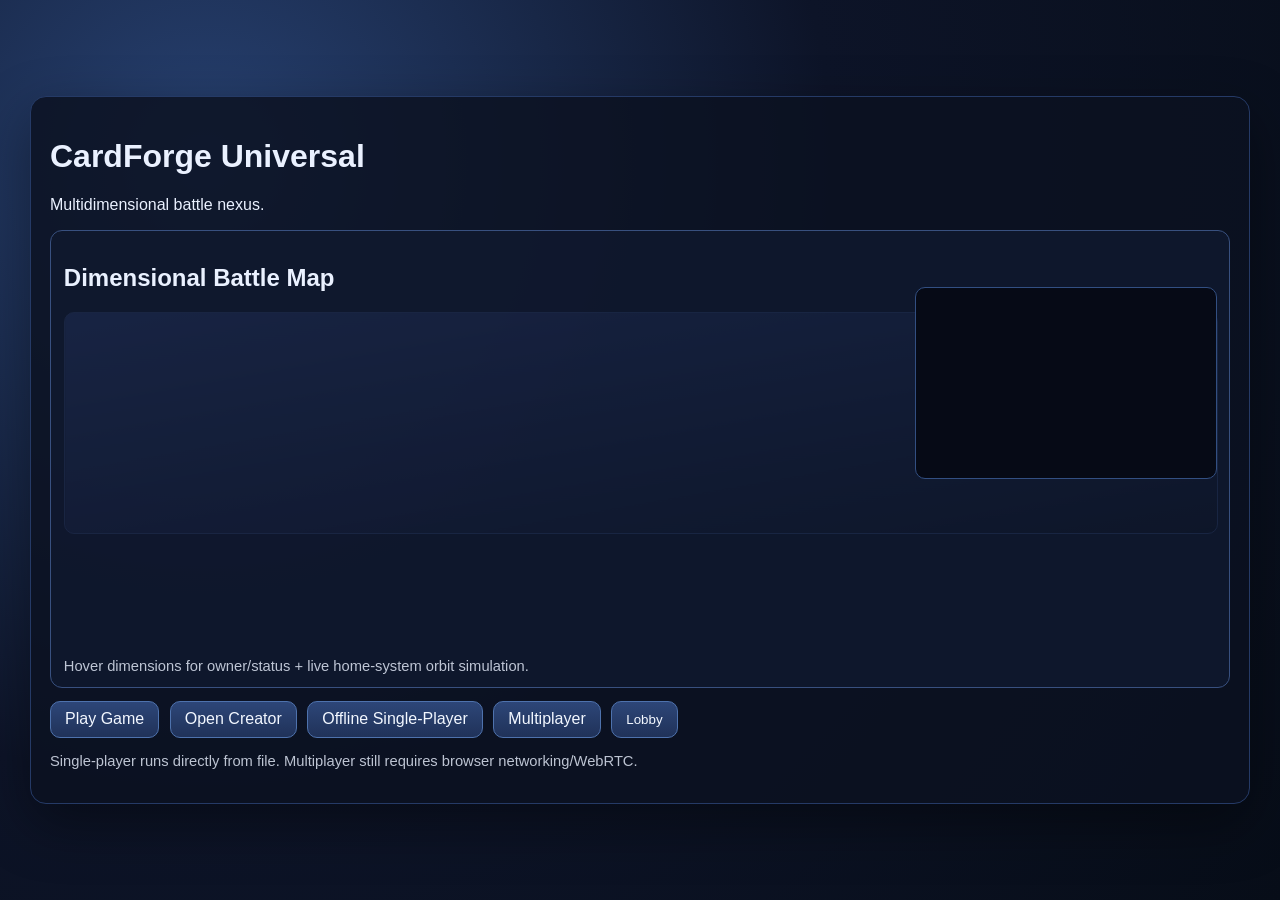
==== commit 11103ea7: "Add files via upload" ====
--- a/index.html
+++ b/index.html
@@ -13,14 +13,17 @@
 
     <section class="battlemap panel">
       <h2>Dimensional Battle Map</h2>
-      <div class="galaxy-bg" aria-label="Galaxy backdrop placeholder"></div>
-      <svg id="dimension-map" viewBox="0 0 900 260"></svg>
-      <div class="hint">Colored routes show escalating difficulty.</div>
+      <div class="galaxy-bg" aria-label="Galaxy backdrop"></div>
+      <svg id="dimension-map" viewBox="0 0 900 360"></svg>
+      <canvas id="map-orbit-canvas" width="300" height="190" aria-label="Hover orbit preview"></canvas>
+      <aside id="map-hover-card" class="map-hover-card hidden"></aside>
+      <div class="hint">Hover dimensions for owner/status + live home-system orbit simulation.</div>
     </section>
 
     <div class="links">
       <a href="./game/index.html">Play Game</a>
       <a href="./creator/index.html">Open Creator</a>
+      <a href="./offline_singleplayer.html">Offline Single-Player</a>
       <a href="./multiplayer/index.html">Multiplayer</a>
       <button id="open-lobby">Lobby</button>
     </div>
@@ -36,7 +39,7 @@
         <button data-tab="quests">Quest Board</button>
         <button data-tab="shop">Shop</button>
         <button data-tab="carnifex">Codex</button>
-        <button data-tab="world">Visit Your World</button>
+        <button data-tab="world">Lobby Dimension</button>
       </div>
       <div id="match-tab" class="tab-body"></div>
       <div id="deck-tab" class="tab-body hidden"></div>
@@ -51,10 +54,53 @@
         <div class="row"><input id="dimension-input" placeholder="e.g. Aster-2" /><button id="dimension-locate">Locate Dimension</button></div>
         <canvas id="dimension-canvas" width="860" height="340"></canvas>
       </div>
-      <div id="world-tab" class="tab-body hidden"><h3>Visit Your World</h3><button id="visit-world">Work in progress!</button></div>
+      <div id="world-tab" class="tab-body hidden">
+        <div class="world-grid">
+          <section class="panel world-card">
+            <h3>Lobby Dimension Room</h3>
+            <canvas id="lobby-room-canvas" width="560" height="320" aria-label="2D lobby room"></canvas>
+            <div class="move-controls">
+              <button data-move="up">Up</button>
+              <button data-move="left">Left</button>
+              <button data-move="down">Down</button>
+              <button data-move="right">Right</button>
+              <button id="talk-nearby">Talk Nearby</button>
+            </div>
+            <div id="room-hint" class="hint"></div>
+          </section>
+
+          <section class="panel world-card">
+            <h3>AI Dialogue</h3>
+            <div id="dialog-log" class="scroll-list"></div>
+            <div id="dialog-choices" class="choice-grid"></div>
+          </section>
+
+          <section class="panel world-card">
+            <h3>Capture Expedition</h3>
+            <label>Target Dimension AI</label>
+            <select id="capture-target"></select>
+            <button id="start-capture">Start Reaction Capture</button>
+            <div id="capture-feedback" class="hint"></div>
+            <div id="capture-stage" class="capture-stage"></div>
+          </section>
+
+          <section class="panel world-card">
+            <h3>Inventory and Trader</h3>
+            <div id="lifeforce-meta"></div>
+            <div id="captured-list" class="scroll-list"></div>
+            <div id="trader-offer" class="panel-sub"></div>
+            <label><input id="paywall-toggle" type="checkbox" /> Paywall it (creator card costs enabled)</label>
+          </section>
+
+          <section class="panel world-card world-card-wide">
+            <h3>Idle Lobby Chatter</h3>
+            <div id="idle-chatter" class="scroll-list"></div>
+          </section>
+        </div>
+      </div>
     </section>
 
-    <p class="hint">Single-player can run directly from file. For best pack/plugin compatibility use a local web server.</p>
+    <p class="hint">Single-player runs directly from file. Multiplayer still requires browser networking/WebRTC.</p>
   </main>
 
   <div id="match-cinematic" class="hidden">
@@ -63,337 +109,6 @@
     <div class="cinematic-card" id="cinematic-opponent">Opponent</div>
   </div>
 
-<script type="module">
-const STORAGE_KEY = 'cardforge.profile.v1';
-const WORLD_KEY = 'cardforge.world.seed.v1';
-const MATCH_KEY = 'cardforge.match.opponent.v1';
-const LOCAL_MODE = window.location.protocol === 'file:';
-const LOCAL_DATA = {
-  aiIndex: { entries: [] },
-  quests: { quests: [{ id: 'local-win', goal: 'Win 1 match', metric: 'wins', target: 1, reward: 120 }] },
-  store: { products: [{ id: 'local-pack', name: 'Local Starter Pack', price: 60, cardsPerPack: 3 }] },
-  decks: {
-    decks: [
-      {
-        id: 'local-balanced',
-        name: 'Local Balanced',
-        entries: [
-          { cardId: 'local-ember-apprentice', count: 10 },
-          { cardId: 'local-ward-guardian', count: 10 },
-          { cardId: 'local-rift-scout', count: 10 }
-        ]
-      }
-    ]
-  },
-  cardex: {
-    count: 3,
-    cards: [
-      { id: 'local-ember-apprentice', name: 'Ember Apprentice', type: 'minion', cost: 1, attack: 2, health: 1, race: 'mage', element: 'fire', rarity: 'common', tags: ['starter'] },
-      { id: 'local-ward-guardian', name: 'Ward Guardian', type: 'minion', cost: 2, attack: 2, health: 3, race: 'guardian', element: 'light', rarity: 'rare', tags: ['starter'] },
-      { id: 'local-rift-scout', name: 'Rift Scout', type: 'minion', cost: 1, attack: 1, health: 2, race: 'scout', element: 'arcane', rarity: 'common', tags: ['starter'] }
-    ]
-  },
-  aiProfiles: [
-    {
-      id: 'local-initiate',
-      name: 'Mira Vale',
-      level: 2,
-      personality: { title: 'Dimensional Initiate', dimensionTag: 'Aster-2', backstory: 'A careful duelist from the Prism lanes.' }
-    },
-    {
-      id: 'local-sentinel',
-      name: 'Gregory Of Oltine',
-      level: 5,
-      personality: { title: 'Oltine Sentinel', dimensionTag: 'Oltine-Prime', backstory: 'A tactical veteran who defends the fracture gates.' }
-    }
-  ]
-};
-const lobby = document.getElementById('lobby-panel');
-const openLobby = document.getElementById('open-lobby');
-
-function loadProfile() {
-  const base = { economy: { gold: 400 }, collection: {}, customDecks: [], starterDeckId: 'starter-balanced-core', discoveredDimensions: [] };
-  try { return { ...base, ...JSON.parse(localStorage.getItem(STORAGE_KEY) || '{}') }; } catch { return base; }
-}
-function saveProfile(profile) { localStorage.setItem(STORAGE_KEY, JSON.stringify(profile)); }
-
-function getSessionSeed() {
-  let seed = localStorage.getItem(WORLD_KEY);
-  if (!seed) {
-    seed = `${Date.now()}-${Math.floor(Math.random() * 99999)}`;
-    localStorage.setItem(WORLD_KEY, seed);
-  }
-  return seed;
-}
-
-async function loadJson(path, fallback) {
-  try {
-    const response = await fetch(path);
-    if (!response.ok) throw new Error(`HTTP ${response.status}`);
-    return await response.json();
-  } catch (error) {
-    if (LOCAL_MODE) return fallback;
-    throw error;
-  }
-}
-
-openLobby.onclick = async () => {
-  const loading = document.getElementById('loading-panel');
-  const fileLog = document.getElementById('loading-files');
-  const push=(msg)=>{const row=document.createElement('div');row.textContent=msg;fileLog.prepend(row);};
-  loading.classList.remove('hidden');
-  push('Loading AI packs...');
-  await renderMatchTab();
-  push('Loading deck data...');
-  await renderDeckTab();
-  push('Loading quests...');
-  await renderQuestTab();
-  push('Loading store...');
-  await renderShopTab();
-  push('Loading codex index...');
-  await renderCarnifex();
-  loading.classList.add('hidden');
-  lobby.classList.remove('hidden');
-  showTab('match');
-};
-if (window.location.hash === '#lobby') openLobby.click();
-
-document.querySelectorAll('[data-tab]').forEach((button) => button.onclick = () => showTab(button.dataset.tab));
-function showTab(tab) { ['match', 'deck', 'quests', 'shop', 'carnifex', 'world'].forEach((id) => document.getElementById(`${id}-tab`).classList.toggle('hidden', id !== tab)); }
-
-async function loadAiProfiles() {
-  if (LOCAL_MODE) return LOCAL_DATA.aiProfiles;
-  const idx = await loadJson('./game/ai_packs/index.json', LOCAL_DATA.aiIndex);
-  const out = [];
-  for (const entry of idx.entries) {
-    const data = await loadJson(`./game/ai_packs/${entry}`, null);
-    if (data.personality) out.push(data);
-  }
-  return out.sort((a,b)=>(a.level??1)-(b.level??1));
-}
-
-function renderBattleMap(profiles) {
-  const svg = document.getElementById('dimension-map');
-  svg.innerHTML = '';
-  profiles.forEach((p, i) => {
-    const x = 60 + i * 82;
-    const y = 120 + Math.sin(i) * 50;
-    const color = p.level >= 8 ? '#ff6b6b' : p.level >= 6 ? '#ffb86b' : p.level >= 4 ? '#8ac6ff' : '#7dffa2';
-    if (i > 0) {
-      const prevX = 60 + (i - 1) * 82;
-      const prevY = 120 + Math.sin(i - 1) * 50;
-      svg.insertAdjacentHTML('beforeend', `<line x1="${prevX}" y1="${prevY}" x2="${x}" y2="${y}" stroke="${color}" stroke-width="3" opacity="0.7"/>`);
-    }
-    svg.insertAdjacentHTML('beforeend', `<circle cx="${x}" cy="${y}" r="16" fill="${color}" opacity="0.86"/><text x="${x}" y="${y + 4}" text-anchor="middle" fill="#050914" font-size="11">${p.level}</text>`);
-  });
-}
-
-async function renderMatchTab() {
-  const host = document.getElementById('match-tab');
-  const profileState = loadProfile();
-  const profiles = await loadAiProfiles();
-  renderBattleMap(profiles);
-  host.innerHTML = '<h3>Select Opponent Dimension</h3>';
-  const list = document.createElement('div');
-  list.id = 'deck-list';
-  profiles.forEach((p) => {
-    const row = document.createElement('article');
-    const gate = Math.max(0, (p.level ?? 1) - 3);
-    const unlocked = (profileState.stats?.wins ?? 0) >= gate;
-    row.innerHTML = `<strong>${p.name}</strong> — Lvl ${p.level}<div>${p.personality.title} ${p.personality.dimensionTag}</div><small>${p.personality.backstory}</small><div>${unlocked ? 'Unlocked' : `Locked: win ${gate} total matches`}</div>`;
-    const b = document.createElement('button');
-    b.textContent = 'Matchmake';
-    b.disabled = !unlocked;
-    b.onclick = () => startCinematic('Novice', p);
-    row.appendChild(b);
-    list.appendChild(row);
-  });
-  host.appendChild(list);
-}
-
-function startCinematic(playerName, aiProfile) {
-  localStorage.setItem(MATCH_KEY, aiProfile.id);
-  const cinematic = document.getElementById('match-cinematic');
-  document.getElementById('cinematic-player').textContent = playerName;
-  document.getElementById('cinematic-opponent').textContent = aiProfile.name;
-  cinematic.classList.remove('hidden');
-  setTimeout(() => { cinematic.classList.add('fade'); }, 300);
-  setTimeout(() => { window.location.assign('./game/index.html'); }, 2800);
-}
-
-
-async function renderQuestTab() {
-  const host = document.getElementById('quests-tab');
-  const profile = loadProfile();
-  const qp = await loadJson('./game/quest_packs/daily.json', LOCAL_DATA.quests);
-  const quests = qp.quests || [];
-  host.innerHTML = '<h3>Quest Board</h3>';
-  quests.forEach((q) => {
-    const current = profile.questProgress?.[q.metric] ?? 0;
-    const done = current >= q.target;
-    const claimed = !!(profile.questClaims || {})[q.id];
-    const row = document.createElement('article');
-    row.innerHTML = `<strong>${q.goal}</strong><div>${current}/${q.target} • Reward ${q.reward}g</div>`;
-    const b = document.createElement('button');
-    b.textContent = claimed ? 'Claimed' : 'Claim';
-    b.disabled = claimed || !done;
-    b.onclick = () => {
-      profile.questClaims = profile.questClaims || {};
-      profile.economy = profile.economy || { gold: 0 };
-      profile.questClaims[q.id] = true;
-      profile.economy.gold = (profile.economy.gold || 0) + q.reward;
-      saveProfile(profile);
-      renderQuestTab();
-      renderShopTab();
-    };
-    row.appendChild(b);
-    host.appendChild(row);
-  });
-}
-
-async function renderDeckTab() {
-  const host = document.getElementById('deck-tab');
-  const profile = loadProfile();
-  const cards = (await loadJson('./cardex.json', LOCAL_DATA.cardex)).cards;
-  const deckPack = await loadJson('./game/deck_packs/starter_decks.json', LOCAL_DATA.decks);
-  const allDecks = [...(deckPack.decks || []), ...(profile.customDecks || [])];
-  host.innerHTML = '<h3>Deck Builder + Simulator</h3>';
-  const deckSelect = document.createElement('select');
-  allDecks.forEach((deck) => {
-    const option = document.createElement('option');
-    option.value = deck.id;
-    option.textContent = `${deck.name} (${deck.entries.reduce((s, e) => s + e.count, 0)}/30)`;
-    option.selected = deck.id === profile.starterDeckId;
-    deckSelect.appendChild(option);
-  });
-  host.appendChild(deckSelect);
-  const setButton = document.createElement('button');
-  setButton.textContent = 'Set as Simulation Deck';
-  setButton.onclick = () => { profile.starterDeckId = deckSelect.value; saveProfile(profile); };
-  host.appendChild(setButton);
-  const saveButton = document.createElement('button');
-  saveButton.textContent = 'Save Copy to Custom Decks';
-  saveButton.onclick = () => {
-    const chosen = allDecks.find((d) => d.id === deckSelect.value);
-    if (!chosen) return;
-    const cloned = { ...chosen, id: `${chosen.id}-custom-${Date.now()}`, name: `${chosen.name} (Custom)` };
-    profile.customDecks = [...(profile.customDecks || []), cloned];
-    saveProfile(profile); renderDeckTab();
-  };
-  host.appendChild(saveButton);
-  const list = document.createElement('div'); list.id = 'deck-list';
-  const selected = allDecks.find((d) => d.id === deckSelect.value) || allDecks[0];
-  (selected?.entries || []).forEach((entry) => {
-    const card = cards.find((c) => c.id === entry.cardId);
-    const row = document.createElement('article');
-    row.textContent = `${entry.count}x ${card?.name || entry.cardId}`;
-    list.appendChild(row);
-  });
-  host.appendChild(list);
-}
-
-async function renderShopTab() {
-  const host = document.getElementById('shop-tab');
-  const profile = loadProfile();
-  const store = await loadJson('./game/store_packs/starter_store.json', LOCAL_DATA.store);
-  host.innerHTML = `<h3>Shop</h3><div>Gold: ${profile.economy?.gold ?? 0}</div>`;
-  (store.products || []).forEach((p) => {
-    const row = document.createElement('article');
-    row.textContent = `${p.name} (${p.price}g) - ${p.description}`;
-    host.appendChild(row);
-  });
-}
-
-function seededRandom(seed) { let t = 0; for (let i = 0; i < seed.length; i++) t += seed.charCodeAt(i) * (i + 1); return () => { t = (t * 9301 + 49297) % 233280; return t / 233280; }; }
-let orbitAnimHandle = null;
-let currentSystem = null;
-
-function drawDimensionSystem(name) {
-  const canvas = document.getElementById('dimension-canvas');
-  const ctx = canvas.getContext('2d');
-  const seed = `${getSessionSeed()}-${name}`;
-  const rand = seededRandom(seed);
-  const planets = Array.from({ length: 6 }, (_, i) => ({
-    id: `P-${i + 1}`,
-    radius: 40 + i * 36,
-    angle: rand() * Math.PI * 2,
-    speed: 0.002 + (i * 0.0007),
-    size: 6 + rand() * 7,
-    color: `hsl(${Math.floor(rand() * 360)},85%,60%)`,
-    terrain: ['crystal','ash','oceanic','forest','storm','ice'][i % 6],
-  }));
-  currentSystem = { name, planets };
-  if (orbitAnimHandle) cancelAnimationFrame(orbitAnimHandle);
-
-  const renderFrame = () => {
-    ctx.clearRect(0, 0, canvas.width, canvas.height);
-    ctx.fillStyle = '#050914'; ctx.fillRect(0,0,canvas.width,canvas.height);
-    const cx = canvas.width / 2, cy = canvas.height / 2;
-    ctx.fillStyle = '#ffd58a'; ctx.beginPath(); ctx.arc(cx, cy, 20, 0, Math.PI*2); ctx.fill();
-    planets.forEach((p) => {
-      ctx.strokeStyle = 'hsla(210,65%,75%,0.35)';
-      ctx.beginPath(); ctx.arc(cx, cy, p.radius, 0, Math.PI * 2); ctx.stroke();
-      p.angle += p.speed;
-      const px = cx + Math.cos(p.angle) * p.radius;
-      const py = cy + Math.sin(p.angle) * p.radius;
-      p.x = px; p.y = py;
-      const grad = ctx.createRadialGradient(px - p.size * 0.3, py - p.size * 0.3, 1, px, py, p.size);
-      grad.addColorStop(0, '#ffffff');
-      grad.addColorStop(1, p.color);
-      ctx.fillStyle = grad;
-      ctx.beginPath(); ctx.arc(px, py, p.size, 0, Math.PI * 2); ctx.fill();
-    });
-    ctx.fillStyle = '#bdd1ff';
-    ctx.fillText(`Dimension: ${name}`, 12, 18);
-    orbitAnimHandle = requestAnimationFrame(renderFrame);
-  };
-  renderFrame();
-}
-
-async function renderCarnifex() {
-  const payload = await loadJson('./cardex.json', LOCAL_DATA.cardex);
-  const meta = document.getElementById('cardex-meta');
-  const list = document.getElementById('cardex-list');
-  const search = document.getElementById('cardex-search');
-  meta.textContent = `Updated: ${payload.updatedAt} • Cards: ${payload.count}`;
-  const render = () => {
-    const q = search.value.trim().toLowerCase(); list.innerHTML = '';
-    payload.cards.filter((c) => `${c.name} ${c.type} ${(c.tags || []).join(' ')} ${JSON.stringify(c.ability || {})} ${c.bibliography || ''}`.toLowerCase().includes(q)).slice(0, 300).forEach((card) => {
-      const row = document.createElement('article'); row.className = `rarity-${card.rarity} cardex-card`;
-      row.innerHTML = `<strong>${card.name}</strong> <span>${card.type} • ${card.rarity}</span><div>Cost ${card.cost} • ${card.ability?.action || 'none'} ${card.ability?.amount || ''}</div><small>${card.bibliography || ''}</small>`;
-      list.appendChild(row);
-    });
-  };
-  search.oninput = render; render();
-  document.getElementById('dimension-locate').onclick = () => {
-    const name = document.getElementById('dimension-input').value.trim() || 'Unknown';
-    drawDimensionSystem(name);
-    const profile = loadProfile();
-    if (!profile.discoveredDimensions.includes(name)) { profile.discoveredDimensions.push(name); saveProfile(profile); }
-  };
-}
-
-document.getElementById('dimension-canvas').addEventListener('click', (event) => {
-  if (!currentSystem) return;
-  const rect = event.target.getBoundingClientRect();
-  const x = (event.clientX - rect.left) * (event.target.width / rect.width);
-  const y = (event.clientY - rect.top) * (event.target.height / rect.height);
-  const hit = currentSystem.planets.find((p) => p.x && Math.hypot(p.x - x, p.y - y) <= p.size + 4);
-  if (hit) alert(`${currentSystem.name} • ${hit.id}\nTerrain: ${hit.terrain}`);
-});
-
-
-const schemeSelect = document.getElementById('lobby-scheme');
-const savedScheme = localStorage.getItem('cardforge.lobby.scheme') || 'arcane';
-document.body.classList.toggle('scheme-monarch', savedScheme === 'monarch');
-schemeSelect.value = savedScheme;
-schemeSelect.onchange = () => {
-  const v = schemeSelect.value;
-  localStorage.setItem('cardforge.lobby.scheme', v);
-  document.body.classList.toggle('scheme-monarch', v === 'monarch');
-};
-
-document.getElementById('visit-world').onclick = () => alert('Work in progress!');
-</script>
+  <script src="./launcher.js"></script>
 </body>
 </html>
--- a/styles.css
+++ b/styles.css
@@ -1,35 +1,371 @@
-:root { color-scheme: dark; font-family: Inter, system-ui, -apple-system, Segoe UI, Roboto, sans-serif; }
-body { margin: 0; min-height: 100dvh; background: radial-gradient(circle at 20% 20%, #2d3f74, #0b1020 65%); background-size: 220% 220%; animation: lobbyShift 18s ease infinite; display: grid; place-items: center; color: #f5f6ff; }
-@keyframes lobbyShift { 0%{background-position:0% 40%} 50%{background-position:100% 60%} 100%{background-position:0% 40%} }
-.launcher { width:min(1040px,94vw); padding: 1.4rem; border-radius: 16px; background: rgba(20, 24, 42, 0.88); box-shadow: 0 20px 50px rgba(0, 0, 0, 0.35); }
-.links { display: flex; gap: 1rem; flex-wrap:wrap; margin-top:.7rem; }
-a,button { background: #6f7cff; color:#fff; text-decoration: none; border:none; padding: 0.7rem 1rem; border-radius: 10px; cursor:pointer; }
-.hint { opacity: 0.8; }
-.panel { background: rgba(20,24,42,.88); border:1px solid #344167; border-radius:12px; padding: .8rem; }
-.battlemap { position: relative; overflow:hidden; }
-.galaxy-bg { width:100%; height:180px; border-radius:10px; border:1px solid #2d3f6b; background-image: linear-gradient(160deg, rgba(90,120,255,.35), rgba(17,22,44,.85)), url("./galaxybackdrop.png"); background-size: cover; background-position: center; opacity:.35; }
-#dimension-map { width:100%; height:220px; margin-top:-160px; position:relative; z-index:2; }
-.menu-panel { margin-top:1rem; }
-.hidden { display:none !important; }
-.lobby-tabs { display:flex; gap:.5rem; margin-bottom:.6rem; flex-wrap:wrap; }
-.tab-body { background:#0f152b; border:1px solid #2d3f6b; border-radius:10px; padding:.7rem; }
-#deck-list,#cardex-list { max-height: 320px; overflow:auto; display:grid; gap:.3rem; margin-top:.5rem; }
-#deck-list article,#cardex-list article { padding:.45rem .55rem; border-radius:8px; background:#11182e; border:1px solid #2d3f6b; }
-#cardex-search,#dimension-input { width:100%; margin-top:.4rem; padding:.45rem; border-radius:8px; border:1px solid #45527a; background:#11172d; color:#eef; }
-.row { display:flex; gap:.5rem; align-items:center; }
-#dimension-canvas { width:100%; border:1px solid #334a7c; border-radius:10px; margin-top:.5rem; background:#060a16; }
-.cardex-card span { opacity:.8; font-size:.85rem; margin-left:.5rem; }
-.rarity-common { border-left:4px solid #bdbdbd; }
-.rarity-rare { border-left:4px solid #5ea5ff; }
-.rarity-epic { border-left:4px solid #c06fff; }
-.rarity-legendary { border-left:4px solid #ffce5f; }
-#match-cinematic { position:fixed; inset:0; background: radial-gradient(circle,#11193a,#04060d); display:grid; place-items:center; gap:1rem; z-index:100; opacity:1; transition:opacity .8s; }
-#match-cinematic.fade { opacity:0; }
-.cinematic-card { font-size:2rem; letter-spacing:.08em; animation:fadeIn 1.1s ease; }
-.cinematic-vs { font-size:3rem; color:#ffdb86; }
-@keyframes fadeIn { from{opacity:0; transform:translateY(18px);} to{opacity:1; transform:translateY(0);} }
-
-body.scheme-monarch { background: radial-gradient(circle at 30% 20%, #3a3118, #070707 62%); color:#f8e5a8; }
-body.scheme-monarch .launcher { background: rgba(18,15,8,.92); border:1px solid #7b6630; }
-body.scheme-monarch a, body.scheme-monarch button { background:#1b1710; color:#f4d47c; border:1px solid #a98b3a; }
-body.scheme-monarch .tab-body, body.scheme-monarch .panel { background:#120f08; border-color:#7a6432; }
+:root {
+  color-scheme: dark;
+  --bg-a: #0d1428;
+  --bg-b: #121d36;
+  --panel: rgba(15, 24, 46, 0.88);
+  --line: #38507f;
+  --accent: #5fa1ff;
+  --good: #7dffa2;
+  --warn: #ffd36d;
+  --danger: #ff8b6b;
+  font-family: "Segoe UI", "Trebuchet MS", sans-serif;
+}
+
+body {
+  margin: 0;
+  min-height: 100dvh;
+  color: #eaf1ff;
+  background: radial-gradient(circle at 16% 18%, #274171 0%, var(--bg-a) 48%, #070d18 100%);
+  display: grid;
+  place-items: center;
+}
+
+.launcher {
+  width: min(1180px, 96vw);
+  padding: 1.2rem;
+  border-radius: 16px;
+  background: rgba(11, 17, 33, 0.84);
+  border: 1px solid #253a66;
+  box-shadow: 0 20px 55px rgba(0, 0, 0, 0.4);
+}
+
+.panel {
+  background: var(--panel);
+  border: 1px solid var(--line);
+  border-radius: 12px;
+  padding: 0.8rem;
+}
+
+.links {
+  display: flex;
+  flex-wrap: wrap;
+  gap: 0.65rem;
+  margin: 0.8rem 0;
+}
+
+a,
+button {
+  border: 1px solid #4e72ad;
+  border-radius: 10px;
+  background: linear-gradient(180deg, #2d4678, #203259);
+  color: #f2f7ff;
+  text-decoration: none;
+  padding: 0.55rem 0.88rem;
+  cursor: pointer;
+}
+
+a:hover,
+button:hover {
+  filter: brightness(1.08);
+}
+
+button:disabled {
+  opacity: 0.55;
+  cursor: not-allowed;
+}
+
+.hidden {
+  display: none !important;
+}
+
+.hint {
+  opacity: 0.8;
+  font-size: 0.92rem;
+}
+
+.battlemap {
+  position: relative;
+  overflow: hidden;
+}
+
+.galaxy-bg {
+  width: 100%;
+  height: 220px;
+  border-radius: 10px;
+  border: 1px solid #2d3f6b;
+  background-image: linear-gradient(170deg, rgba(100, 136, 255, 0.3), rgba(13, 20, 36, 0.9)), url("./galaxybackdrop.png");
+  background-size: cover;
+  background-position: center;
+  opacity: 0.35;
+}
+
+#dimension-map {
+  width: calc(100% - 320px);
+  height: 320px;
+  margin-top: -200px;
+  position: relative;
+  z-index: 2;
+}
+
+.dim-node {
+  transition: transform 0.12s ease;
+}
+
+.dim-node.hovered {
+  transform: scale(1.08);
+}
+
+#map-orbit-canvas {
+  position: absolute;
+  right: 12px;
+  top: 56px;
+  width: 300px;
+  height: 190px;
+  border-radius: 10px;
+  border: 1px solid #324f82;
+  background: #060a16;
+}
+
+.map-hover-card {
+  position: absolute;
+  right: 12px;
+  top: 254px;
+  width: 300px;
+  min-height: 100px;
+  padding: 0.6rem;
+  border-radius: 10px;
+  border: 1px solid #3f5f96;
+  background: rgba(10, 18, 35, 0.94);
+  z-index: 3;
+  line-height: 1.35;
+}
+
+.map-hover-card h4 {
+  margin: 0 0 0.4rem 0;
+}
+
+.menu-panel {
+  margin-top: 1rem;
+}
+
+#loading-files {
+  max-height: 220px;
+  overflow: auto;
+  display: grid;
+  gap: 0.2rem;
+}
+
+.lobby-tabs {
+  display: flex;
+  flex-wrap: wrap;
+  gap: 0.4rem;
+  margin: 0.65rem 0;
+}
+
+.tab-body {
+  background: #10192e;
+  border: 1px solid #2f4677;
+  border-radius: 10px;
+  padding: 0.7rem;
+}
+
+#deck-list,
+#cardex-list,
+.scroll-list {
+  max-height: 280px;
+  overflow: auto;
+  display: grid;
+  gap: 0.34rem;
+  margin-top: 0.5rem;
+}
+
+#deck-list article,
+#cardex-list article,
+.scroll-list > div,
+.inventory-row {
+  border-radius: 8px;
+  border: 1px solid #2f446f;
+  background: #0f172a;
+  padding: 0.5rem;
+}
+
+#cardex-search,
+#dimension-input,
+select,
+input,
+textarea {
+  width: 100%;
+  box-sizing: border-box;
+  margin-top: 0.4rem;
+  border-radius: 8px;
+  border: 1px solid #425e96;
+  background: #0f1729;
+  color: #edf4ff;
+  padding: 0.45rem;
+}
+
+.row {
+  display: flex;
+  gap: 0.5rem;
+  align-items: center;
+}
+
+#dimension-canvas {
+  width: 100%;
+  border: 1px solid #334a7c;
+  border-radius: 10px;
+  margin-top: 0.5rem;
+  background: #060a16;
+}
+
+.world-grid {
+  display: grid;
+  grid-template-columns: repeat(2, minmax(0, 1fr));
+  gap: 0.7rem;
+}
+
+.world-card {
+  min-height: 200px;
+}
+
+.world-card-wide {
+  grid-column: 1 / -1;
+}
+
+#lobby-room-canvas {
+  width: 100%;
+  border-radius: 10px;
+  border: 1px solid #375896;
+  background: #0a1221;
+}
+
+.move-controls {
+  margin-top: 0.5rem;
+  display: flex;
+  flex-wrap: wrap;
+  gap: 0.4rem;
+}
+
+.choice-grid {
+  margin-top: 0.5rem;
+  display: flex;
+  flex-wrap: wrap;
+  gap: 0.4rem;
+}
+
+.dialog-row.ai {
+  border-left: 3px solid #6ab6ff;
+}
+
+.dialog-row.you {
+  border-left: 3px solid #9ef8b3;
+}
+
+.capture-stage {
+  position: relative;
+  min-height: 180px;
+  margin-top: 0.5rem;
+  border-radius: 10px;
+  border: 1px solid #3a4f85;
+  background: radial-gradient(circle at 50% 50%, #000 10%, #0a101f 70%);
+  overflow: hidden;
+}
+
+.capture-stage.active {
+  box-shadow: inset 0 0 25px rgba(180, 220, 255, 0.18);
+}
+
+.capture-target {
+  position: absolute;
+  width: 44px;
+  height: 44px;
+  border-radius: 999px;
+  border: 2px solid #f4fbff;
+  box-shadow: 0 0 16px rgba(255, 255, 255, 0.35);
+  padding: 0;
+}
+
+.inventory-row {
+  display: flex;
+  justify-content: space-between;
+  align-items: center;
+  gap: 0.5rem;
+}
+
+.panel-sub {
+  border-radius: 9px;
+  border: 1px dashed #3a568a;
+  padding: 0.5rem;
+  margin-top: 0.45rem;
+}
+
+.cardex-card span {
+  opacity: 0.8;
+  font-size: 0.85rem;
+  margin-left: 0.5rem;
+}
+
+.rarity-common { border-left: 4px solid #bdbdbd; }
+.rarity-rare { border-left: 4px solid #5ea5ff; }
+.rarity-epic { border-left: 4px solid #c06fff; }
+.rarity-legendary { border-left: 4px solid #ffce5f; }
+
+#match-cinematic {
+  position: fixed;
+  inset: 0;
+  background: radial-gradient(circle, #11193a, #04060d);
+  display: grid;
+  place-items: center;
+  gap: 1rem;
+  z-index: 100;
+  opacity: 1;
+  transition: opacity 0.7s;
+}
+
+#match-cinematic.fade {
+  opacity: 0;
+}
+
+.cinematic-card {
+  font-size: 2rem;
+  letter-spacing: 0.08em;
+}
+
+.cinematic-vs {
+  font-size: 2.8rem;
+  color: #ffdb86;
+}
+
+body.scheme-monarch {
+  background: radial-gradient(circle at 30% 20%, #3a3118, #070707 62%);
+  color: #f8e5a8;
+}
+
+body.scheme-monarch .launcher {
+  background: rgba(18, 15, 8, 0.92);
+  border: 1px solid #7b6630;
+}
+
+body.scheme-monarch a,
+body.scheme-monarch button {
+  background: linear-gradient(180deg, #2d2617, #181309);
+  color: #f4d47c;
+  border-color: #a98b3a;
+}
+
+body.scheme-monarch .tab-body,
+body.scheme-monarch .panel,
+body.scheme-monarch #deck-list article,
+body.scheme-monarch #cardex-list article,
+body.scheme-monarch .scroll-list > div {
+  background: #120f08;
+  border-color: #7a6432;
+}
+
+@media (max-width: 1020px) {
+  #dimension-map {
+    width: 100%;
+    margin-top: -176px;
+  }
+
+  #map-orbit-canvas,
+  .map-hover-card {
+    position: static;
+    width: 100%;
+    margin-top: 0.55rem;
+  }
+
+  .world-grid {
+    grid-template-columns: 1fr;
+  }
+}
